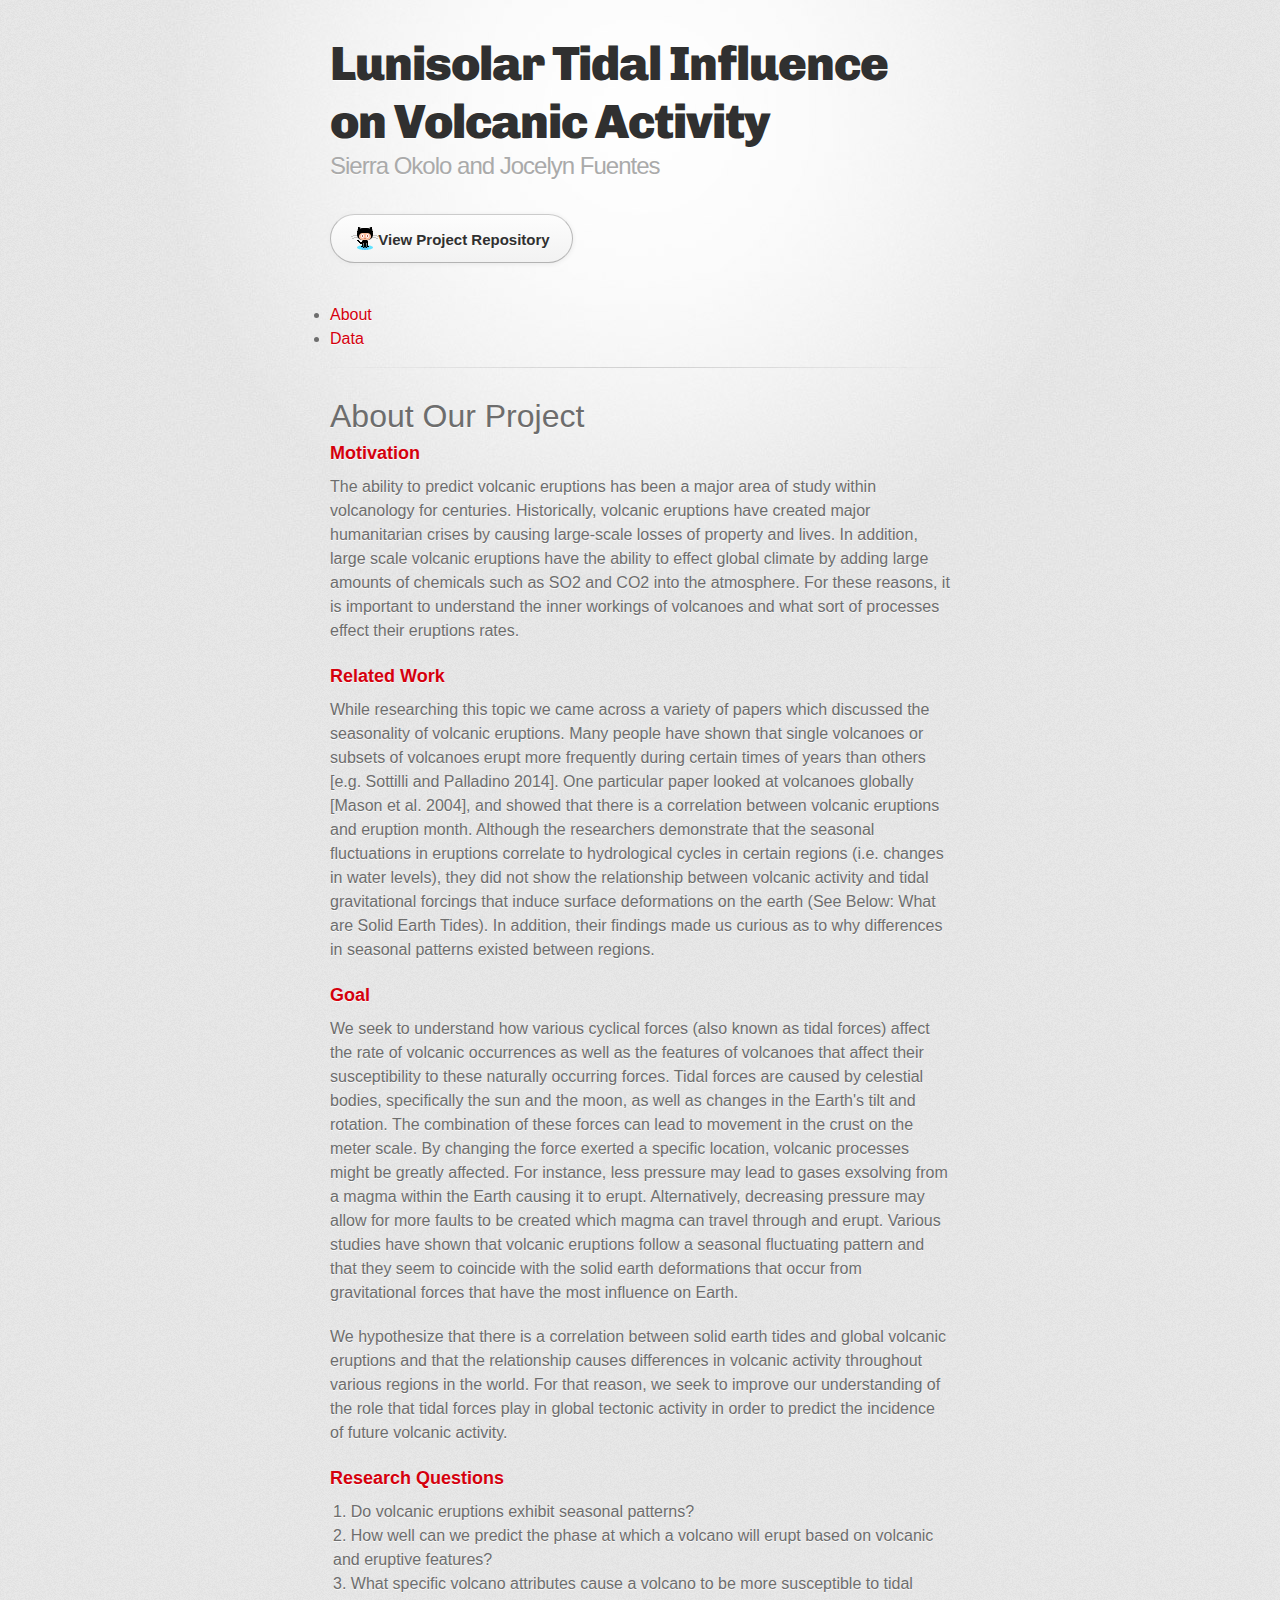
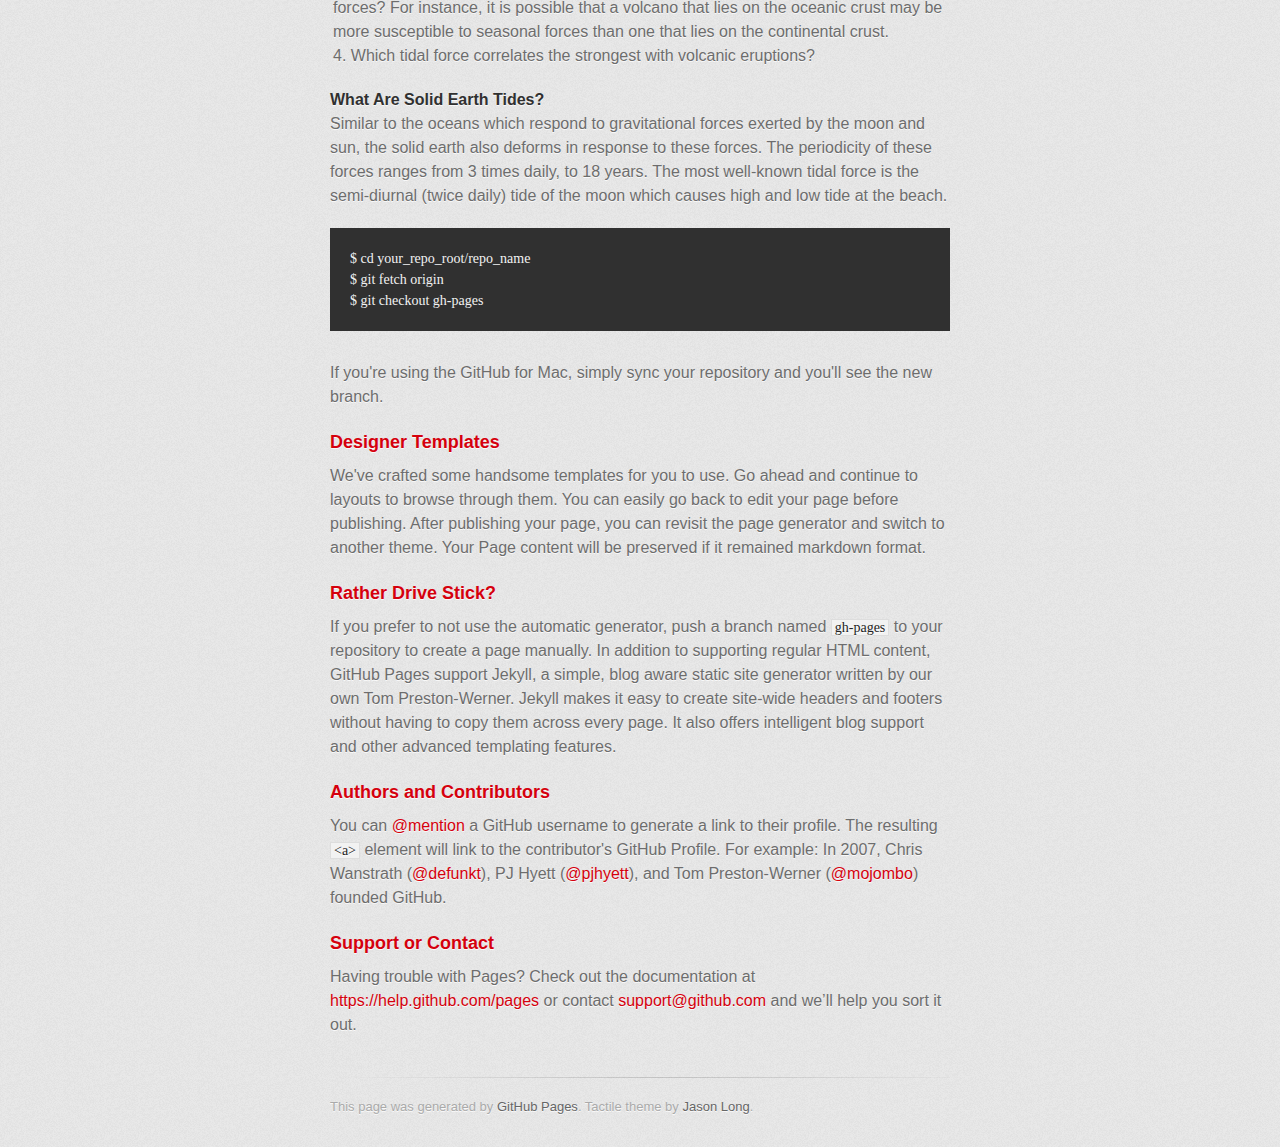
==== index.html @ 161a1cbb "Update index.html" ====
<!DOCTYPE html>
<html>
  <head>
    <meta charset='utf-8'>
    <meta http-equiv="X-UA-Compatible" content="chrome=1">
    <link href='https://fonts.googleapis.com/css?family=Chivo:900' rel='stylesheet' type='text/css'>
    <link rel="stylesheet" type="text/css" href="stylesheets/stylesheet.css" media="screen">
    <link rel="stylesheet" type="text/css" href="stylesheets/pygment_trac.css" media="screen">
    <link rel="stylesheet" type="text/css" href="stylesheets/print.css" media="print">
    <!--[if lt IE 9]>
    <script src="//html5shiv.googlecode.com/svn/trunk/html5.js"></script>
    <![endif]-->
    <title>Lunisolar Tidal Influence on Volcanic Activity</title>
  </head>

  <body>
    <div id="container">
      <div class="inner">

        <header>
          <h1>Lunisolar Tidal Influence on Volcanic Activity</h1>
          <h2>Sierra Okolo and Jocelyn Fuentes</h2>
        </header>

        <section id="downloads" class="clearfix">
          <a href="https://github.com/sokolo986/CS109_Volcano" id="view-project-repository" class="button"><span>View Project Repository</span></a>
        </section>
        <nav>
          <li><a href="/">About</a></li>
          <li><a href="/Data">Data</a></li>
        </nav>
        <hr>

        <section id="main_content">
          <h1>
            About Our Project
            <a id="welcome-to-github-pages" class="anchor" href="#welcome-to-github-pages" aria-hidden="true"><span class="octicon octicon-link"></span></a>
          </h1>
            <h3>
              Motivation
            </h3>
              <p>
                The ability to predict volcanic eruptions has been a major area of study within volcanology for centuries. Historically, volcanic eruptions have created major humanitarian crises by causing large-scale losses of property and lives. In addition, large scale volcanic eruptions have the ability to effect global climate by adding large amounts of chemicals such as SO2 and CO2 into the atmosphere. For these reasons, it is important to understand the inner workings of volcanoes and what sort of processes effect their eruptions rates.
              </p>
            <h3>
              Related Work
            </h3>
              <p>
                While researching this topic we came across a variety of papers which discussed the seasonality of volcanic eruptions. Many people have shown that single volcanoes or subsets of volcanoes erupt more frequently during certain times of years than others [e.g. Sottilli and Palladino 2014]. One particular paper looked at volcanoes globally [Mason et al. 2004], and showed that there is a correlation between volcanic eruptions and eruption month. Although the researchers demonstrate that the seasonal fluctuations in eruptions correlate to hydrological cycles in certain regions (i.e. changes in water levels), they did not show the relationship between volcanic activity and tidal gravitational forcings that induce surface deformations on the earth (See Below: What are Solid Earth Tides).  In addition, their findings made us curious as to why differences in seasonal patterns existed between regions. 
              </p>
            <h3>
              Goal
            </h3>
              <p>
                We seek to understand how various cyclical forces (also known as tidal forces) affect the rate of volcanic occurrences as well as the features of volcanoes that affect their susceptibility to these naturally occurring forces. Tidal forces are caused by celestial bodies, specifically the sun and the moon, as well as changes in the Earth's tilt and rotation. The combination of these forces can lead to movement in the crust on the meter scale. By changing the force exerted a specific location, volcanic processes might be greatly affected. For instance, less pressure may lead to gases exsolving from a magma within the Earth causing it to erupt. Alternatively, decreasing pressure may allow for more faults to be created which magma can travel through and erupt. Various studies have shown that volcanic eruptions follow a seasonal fluctuating pattern and that they seem to coincide with the solid earth deformations that occur from gravitational forces that have the most influence on Earth. 
              </p>
              <p>
                We  hypothesize that there is a correlation between solid earth tides and global volcanic eruptions and that the relationship causes differences in volcanic activity throughout various regions in the world. For that reason, we seek to improve our understanding of the role that tidal forces play in global tectonic activity in order to predict the incidence of future volcanic activity. 
              </p>
            <h3>
              Research Questions
            </h3>
              <ol>
                <li>Do volcanic eruptions exhibit seasonal patterns?</li>
                <li>How well can we predict the phase at which a volcano will erupt based on volcanic and eruptive features?</li>
                <li>What specific volcano attributes cause a volcano to be more susceptible to tidal forces? For instance, it is possible that a volcano that lies on the oceanic crust may be more susceptible to seasonal forces than one that lies on the continental crust.</li>
                <li>Which tidal force correlates the strongest with volcanic eruptions?</li>
              </ol>
            <h4>
              What Are Solid Earth Tides?
            </h4>
              <p>
                Similar to the oceans which respond to gravitational forces exerted by the moon and sun, the solid earth also deforms in response to these forces. The periodicity of these forces ranges from 3 times daily, to 18 years. The most well-known tidal force is the semi-diurnal (twice daily) tide of the moon which causes high and low tide at the beach.
              </p>

<pre><code>$ cd your_repo_root/repo_name
$ git fetch origin
$ git checkout gh-pages
</code></pre>

<p>If you're using the GitHub for Mac, simply sync your repository and you'll see the new branch.</p>

<h3>
<a id="designer-templates" class="anchor" href="#designer-templates" aria-hidden="true"><span class="octicon octicon-link"></span></a>Designer Templates</h3>

<p>We've crafted some handsome templates for you to use. Go ahead and continue to layouts to browse through them. You can easily go back to edit your page before publishing. After publishing your page, you can revisit the page generator and switch to another theme. Your Page content will be preserved if it remained markdown format.</p>

<h3>
<a id="rather-drive-stick" class="anchor" href="#rather-drive-stick" aria-hidden="true"><span class="octicon octicon-link"></span></a>Rather Drive Stick?</h3>

<p>If you prefer to not use the automatic generator, push a branch named <code>gh-pages</code> to your repository to create a page manually. In addition to supporting regular HTML content, GitHub Pages support Jekyll, a simple, blog aware static site generator written by our own Tom Preston-Werner. Jekyll makes it easy to create site-wide headers and footers without having to copy them across every page. It also offers intelligent blog support and other advanced templating features.</p>

<h3>
<a id="authors-and-contributors" class="anchor" href="#authors-and-contributors" aria-hidden="true"><span class="octicon octicon-link"></span></a>Authors and Contributors</h3>

<p>You can <a href="https://github.com/blog/821" class="user-mention">@mention</a> a GitHub username to generate a link to their profile. The resulting <code>&lt;a&gt;</code> element will link to the contributor's GitHub Profile. For example: In 2007, Chris Wanstrath (<a href="https://github.com/defunkt" class="user-mention">@defunkt</a>), PJ Hyett (<a href="https://github.com/pjhyett" class="user-mention">@pjhyett</a>), and Tom Preston-Werner (<a href="https://github.com/mojombo" class="user-mention">@mojombo</a>) founded GitHub.</p>

<h3>
<a id="support-or-contact" class="anchor" href="#support-or-contact" aria-hidden="true"><span class="octicon octicon-link"></span></a>Support or Contact</h3>

<p>Having trouble with Pages? Check out the documentation at <a href="https://help.github.com/pages">https://help.github.com/pages</a> or contact <a href="mailto:support@github.com">support@github.com</a> and we’ll help you sort it out.</p>
        </section>

        <footer>
          This page was generated by <a href="http://pages.github.com">GitHub Pages</a>. Tactile theme by <a href="https://twitter.com/jasonlong">Jason Long</a>.
        </footer>

        
      </div>
    </div>
  </body>
</html>
---- stylesheets/stylesheet.css ----
/* http://meyerweb.com/eric/tools/css/reset/ 
   v2.0 | 20110126
   License: none (public domain)
*/
html, body, div, span, applet, object, iframe,
h1, h2, h3, h4, h5, h6, p, blockquote, pre,
a, abbr, acronym, address, big, cite, code,
del, dfn, em, img, ins, kbd, q, s, samp,
small, strike, strong, sub, sup, tt, var,
b, u, i, center,
dl, dt, dd, ol, ul, li,
fieldset, form, label, legend,
table, caption, tbody, tfoot, thead, tr, th, td,
article, aside, canvas, details, embed, 
figure, figcaption, footer, header, hgroup, 
menu, nav, output, ruby, section, summary,
time, mark, audio, video {
	margin: 0;
	padding: 0;
	border: 0;
	font-size: 100%;
	font: inherit;
	vertical-align: baseline;
}
/* HTML5 display-role reset for older browsers */
article, aside, details, figcaption, figure, 
footer, header, hgroup, menu, nav, section {
	display: block;
}
body {
	line-height: 1;
}
ol, ul {
	list-style: none;
}
blockquote, q {
	quotes: none;
}
blockquote:before, blockquote:after,
q:before, q:after {
	content: '';
	content: none;
}
table {
	border-collapse: collapse;
	border-spacing: 0;
}

/* LAYOUT STYLES */
body {
  font-size: 1em;
  line-height: 1.5; 
  background: #e7e7e7 url(../images/body-bg.png) 0 0 repeat;
  font-family: 'Helvetica Neue', Helvetica, Arial, serif;
  text-shadow: 0 1px 0 rgba(255, 255, 255, 0.8);
  color: #6d6d6d;
}

a {
  color: #d5000d;
}
a:hover {
  color: #c5000c;
}

header {
  padding-top: 35px;
  padding-bottom: 25px;
}

header h1 {
  font-family: 'Chivo', 'Helvetica Neue', Helvetica, Arial, serif; font-weight: 900;
  letter-spacing: -1px;
  font-size: 48px;
  color: #303030;
  line-height: 1.2;
}

header h2 {
  letter-spacing: -1px;
  font-size: 24px;
  color: #aaa;
  font-weight: normal;
  line-height: 1.3;
}

#container {
  background: transparent url(../images/highlight-bg.jpg) 50% 0 no-repeat;
  min-height: 595px;
}

.inner {
  width: 620px;
  margin: 0 auto;
}

#container .inner img {
  max-width: 100%;
}

#downloads {
  margin-bottom: 40px;
}

a.button {
  -moz-border-radius: 30px;
  -webkit-border-radius: 30px;                     
  border-radius: 30px;
  border-top: solid 1px #cbcbcb;
  border-left: solid 1px #b7b7b7;
  border-right: solid 1px #b7b7b7;
  border-bottom: solid 1px #b3b3b3;
  color: #303030;
  line-height: 25px;
  font-weight: bold;
  font-size: 15px;
  padding: 12px 8px 12px 8px;
  display: block;
  float: left;
  width: 225px;
  margin-right: 14px;  
  background: #fdfdfd; /* Old browsers */
  background: -moz-linear-gradient(top,  #fdfdfd 0%, #f2f2f2 100%); /* FF3.6+ */
  background: -webkit-gradient(linear, left top, left bottom, color-stop(0%,#fdfdfd), color-stop(100%,#f2f2f2)); /* Chrome,Safari4+ */
  background: -webkit-linear-gradient(top,  #fdfdfd 0%,#f2f2f2 100%); /* Chrome10+,Safari5.1+ */
  background: -o-linear-gradient(top,  #fdfdfd 0%,#f2f2f2 100%); /* Opera 11.10+ */
  background: -ms-linear-gradient(top,  #fdfdfd 0%,#f2f2f2 100%); /* IE10+ */
  background: linear-gradient(top,  #fdfdfd 0%,#f2f2f2 100%); /* W3C */
  filter: progid:DXImageTransform.Microsoft.gradient( startColorstr='#fdfdfd', endColorstr='#f2f2f2',GradientType=0 ); /* IE6-9 */
  -webkit-box-shadow: 10px 10px 5px #888;
  -moz-box-shadow: 10px 10px 5px #888;
  box-shadow: 0px 1px 5px #e8e8e8;
  text-align: center;
}
a.button:hover {
  border-top: solid 1px #b7b7b7;
  border-left: solid 1px #b3b3b3;
  border-right: solid 1px #b3b3b3;
  border-bottom: solid 1px #b3b3b3;
  background: #fafafa; /* Old browsers */
  background: -moz-linear-gradient(top,  #fdfdfd 0%, #f6f6f6 100%); /* FF3.6+ */
  background: -webkit-gradient(linear, left top, left bottom, color-stop(0%,#fdfdfd), color-stop(100%,#f6f6f6)); /* Chrome,Safari4+ */
  background: -webkit-linear-gradient(top,  #fdfdfd 0%,#f6f6f6 100%); /* Chrome10+,Safari5.1+ */
  background: -o-linear-gradient(top,  #fdfdfd 0%,#f6f6f6 100%); /* Opera 11.10+ */
  background: -ms-linear-gradient(top,  #fdfdfd 0%,#f6f6f6 100%); /* IE10+ */
  background: linear-gradient(top,  #fdfdfd 0%,#f6f6f6, 100%); /* W3C */
  filter: progid:DXImageTransform.Microsoft.gradient( startColorstr='#fdfdfd', endColorstr='#f6f6f6',GradientType=0 ); /* IE6-9 */
}

a.button span {
  padding-left: 25px;
  display: block;
  height: 23px;
}

#download-zip span {
  background: transparent url(../images/zip-icon.png) 12px 50% no-repeat;
}
#download-tar-gz span {
  background: transparent url(../images/tar-gz-icon.png) 12px 50% no-repeat;
}
#view-project-repository span {
  background: transparent url(../images/octocat-icon.png) 12px 50% no-repeat;
}
#view-project-repository {
  margin-right: 0;
}

code, pre {
  font-family: Monaco, "Bitstream Vera Sans Mono", "Lucida Console", Terminal;
  color: #222;
  margin-bottom: 30px;
  font-size: 14px;
}

code {
  background-color: #f2f2f2;
  border: solid 1px #ddd;
  padding: 0 3px;
}

pre {
  padding: 20px;
  background: #303030;
  color: #f2f2f2;
  text-shadow: none;
  overflow: auto;
}
pre code {
  color: #f2f2f2;
  background-color: #303030;
  border: none;
  padding: 0;
}

ul, ol, dl {
  margin-bottom: 20px;
}


/* COMMON STYLES */

hr {
  height: 1px;
  line-height: 1px;
  margin-top: 1em;
  padding-bottom: 1em;
  border: none;
  background: transparent url('../images/hr.png') 50% 0 no-repeat;
}

strong {
  font-weight: bold;
}

em {
  font-style: italic;
}

table {
  width: 100%;
  border: 1px solid #ebebeb;
}

th {
  font-weight: 500;
}

td {
  border: 1px solid #ebebeb;
  text-align: center; 
  font-weight: 300;
}

form {
  background: #f2f2f2;
  padding: 20px;
  
}


/* GENERAL ELEMENT TYPE STYLES */

h1 {
  font-size: 32px;
} 

h2 {
  font-size: 22px;
  font-weight: bold;
  color: #303030;
  margin-bottom: 8px;
} 

h3 {
  color: #d5000d;
  font-size: 18px;
  font-weight: bold;
  margin-bottom: 8px;
} 
 
h4 {
  font-size: 16px;
  color: #303030;
  font-weight: bold;
} 

h5 {
  font-size: 1em;
  color: #303030;
} 

h6 {
  font-size: .8em;
  color: #303030;
} 

p {
  font-weight: 300;
  margin-bottom: 20px;
}
 
a {
  text-decoration: none;
}

p a {
  font-weight: 400;
}

blockquote {
  font-size: 1.6em;
  border-left: 10px solid #e9e9e9;
  margin-bottom: 20px;
  padding: 0 0 0 30px;
}

ul li {
  list-style: disc inside;
  padding-left: 20px;
}

ol li {
  list-style: decimal inside;
  padding-left: 3px;
}

dl dt {
  color: #303030;
}

footer {
  background: transparent url('../images/hr.png') 0 0 no-repeat;
  margin-top: 40px;
  padding-top: 20px;
  padding-bottom: 30px;
  font-size: 13px;
  color: #aaa;
}

footer a {
  color: #666;
}
footer a:hover {
  color: #444;
}

/* MISC */
.clearfix:after {
  clear: both;
  content: '.';
  display: block;
  visibility: hidden;
  height: 0;
}

.clearfix {display: inline-block;}
* html .clearfix {height: 1%;}
.clearfix {display: block;}

/* #Media Queries
================================================== */

/* Smaller than standard 960 (devices and browsers) */
@media only screen and (max-width: 959px) {}

/* Tablet Portrait size to standard 960 (devices and browsers) */
@media only screen and (min-width: 768px) and (max-width: 959px) {}

/* All Mobile Sizes (devices and browser) */
@media only screen and (max-width: 767px) {
  header {
    padding-top: 10px;
    padding-bottom: 10px;
  }
  #downloads {
    margin-bottom: 25px;
  }
  #download-zip, #download-tar-gz {
    display: none;
  }
  .inner {
    width: 94%;
    margin: 0 auto;
  }
}

/* Mobile Landscape Size to Tablet Portrait (devices and browsers) */
@media only screen and (min-width: 480px) and (max-width: 767px) {}

/* Mobile Portrait Size to Mobile Landscape Size (devices and browsers) */
@media only screen and (max-width: 479px) {}
---- stylesheets/pygment_trac.css ----
.highlight  { background: #ffffff; }
.highlight .c { color: #999988; font-style: italic } /* Comment */
.highlight .err { color: #a61717; background-color: #e3d2d2 } /* Error */
.highlight .k { font-weight: bold } /* Keyword */
.highlight .o { font-weight: bold } /* Operator */
.highlight .cm { color: #999988; font-style: italic } /* Comment.Multiline */
.highlight .cp { color: #999999; font-weight: bold } /* Comment.Preproc */
.highlight .c1 { color: #999988; font-style: italic } /* Comment.Single */
.highlight .cs { color: #999999; font-weight: bold; font-style: italic } /* Comment.Special */
.highlight .gd { color: #000000; background-color: #ffdddd } /* Generic.Deleted */
.highlight .gd .x { color: #000000; background-color: #ffaaaa } /* Generic.Deleted.Specific */
.highlight .ge { font-style: italic } /* Generic.Emph */
.highlight .gr { color: #aa0000 } /* Generic.Error */
.highlight .gh { color: #999999 } /* Generic.Heading */
.highlight .gi { color: #000000; background-color: #ddffdd } /* Generic.Inserted */
.highlight .gi .x { color: #000000; background-color: #aaffaa } /* Generic.Inserted.Specific */
.highlight .go { color: #888888 } /* Generic.Output */
.highlight .gp { color: #555555 } /* Generic.Prompt */
.highlight .gs { font-weight: bold } /* Generic.Strong */
.highlight .gu { color: #800080; font-weight: bold; } /* Generic.Subheading */
.highlight .gt { color: #aa0000 } /* Generic.Traceback */
.highlight .kc { font-weight: bold } /* Keyword.Constant */
.highlight .kd { font-weight: bold } /* Keyword.Declaration */
.highlight .kn { font-weight: bold } /* Keyword.Namespace */
.highlight .kp { font-weight: bold } /* Keyword.Pseudo */
.highlight .kr { font-weight: bold } /* Keyword.Reserved */
.highlight .kt { color: #445588; font-weight: bold } /* Keyword.Type */
.highlight .m { color: #009999 } /* Literal.Number */
.highlight .s { color: #d14 } /* Literal.String */
.highlight .na { color: #008080 } /* Name.Attribute */
.highlight .nb { color: #0086B3 } /* Name.Builtin */
.highlight .nc { color: #445588; font-weight: bold } /* Name.Class */
.highlight .no { color: #008080 } /* Name.Constant */
.highlight .ni { color: #800080 } /* Name.Entity */
.highlight .ne { color: #990000; font-weight: bold } /* Name.Exception */
.highlight .nf { color: #990000; font-weight: bold } /* Name.Function */
.highlight .nn { color: #555555 } /* Name.Namespace */
.highlight .nt { color: #000080 } /* Name.Tag */
.highlight .nv { color: #008080 } /* Name.Variable */
.highlight .ow { font-weight: bold } /* Operator.Word */
.highlight .w { color: #bbbbbb } /* Text.Whitespace */
.highlight .mf { color: #009999 } /* Literal.Number.Float */
.highlight .mh { color: #009999 } /* Literal.Number.Hex */
.highlight .mi { color: #009999 } /* Literal.Number.Integer */
.highlight .mo { color: #009999 } /* Literal.Number.Oct */
.highlight .sb { color: #d14 } /* Literal.String.Backtick */
.highlight .sc { color: #d14 } /* Literal.String.Char */
.highlight .sd { color: #d14 } /* Literal.String.Doc */
.highlight .s2 { color: #d14 } /* Literal.String.Double */
.highlight .se { color: #d14 } /* Literal.String.Escape */
.highlight .sh { color: #d14 } /* Literal.String.Heredoc */
.highlight .si { color: #d14 } /* Literal.String.Interpol */
.highlight .sx { color: #d14 } /* Literal.String.Other */
.highlight .sr { color: #009926 } /* Literal.String.Regex */
.highlight .s1 { color: #d14 } /* Literal.String.Single */
.highlight .ss { color: #990073 } /* Literal.String.Symbol */
.highlight .bp { color: #999999 } /* Name.Builtin.Pseudo */
.highlight .vc { color: #008080 } /* Name.Variable.Class */
.highlight .vg { color: #008080 } /* Name.Variable.Global */
.highlight .vi { color: #008080 } /* Name.Variable.Instance */
.highlight .il { color: #009999 } /* Literal.Number.Integer.Long */

.type-csharp .highlight .k { color: #0000FF }
.type-csharp .highlight .kt { color: #0000FF }
.type-csharp .highlight .nf { color: #000000; font-weight: normal }
.type-csharp .highlight .nc { color: #2B91AF }
.type-csharp .highlight .nn { color: #000000 }
.type-csharp .highlight .s { color: #A31515 }
.type-csharp .highlight .sc { color: #A31515 }
---- stylesheets/print.css ----
html, body, div, span, applet, object, iframe,
h1, h2, h3, h4, h5, h6, p, blockquote, pre,
a, abbr, acronym, address, big, cite, code,
del, dfn, em, img, ins, kbd, q, s, samp,
small, strike, strong, sub, sup, tt, var,
b, u, i, center,
dl, dt, dd, ol, ul, li,
fieldset, form, label, legend,
table, caption, tbody, tfoot, thead, tr, th, td,
article, aside, canvas, details, embed, 
figure, figcaption, footer, header, hgroup, 
menu, nav, output, ruby, section, summary,
time, mark, audio, video {
  margin: 0;
  padding: 0;
  border: 0;
  font-size: 100%;
  font: inherit;
  vertical-align: baseline;
}
/* HTML5 display-role reset for older browsers */
article, aside, details, figcaption, figure, 
footer, header, hgroup, menu, nav, section {
  display: block;
}
body {
  line-height: 1;
}
ol, ul {
  list-style: none;
}
blockquote, q {
  quotes: none;
}
blockquote:before, blockquote:after,
q:before, q:after {
  content: '';
  content: none;
}
table {
  border-collapse: collapse;
  border-spacing: 0;
}
body {
  font-size: 13px;
  line-height: 1.5; 
  font-family: 'Helvetica Neue', Helvetica, Arial, serif;
  color: #000;
}

a {
  color: #d5000d;
  font-weight: bold;
}

header {
  padding-top: 35px;
  padding-bottom: 10px;
}

header h1 {
  font-weight: bold;
  letter-spacing: -1px;
  font-size: 48px;
  color: #303030;
  line-height: 1.2;
}

header h2 {
  letter-spacing: -1px;
  font-size: 24px;
  color: #aaa;
  font-weight: normal;
  line-height: 1.3;
}
#downloads {
  display: none;
}
#main_content {
  padding-top: 20px;
}

code, pre {
  font-family: Monaco, "Bitstream Vera Sans Mono", "Lucida Console", Terminal;
  color: #222;
  margin-bottom: 30px;
  font-size: 12px;
}

code {
  padding: 0 3px;
}

pre {
  border: solid 1px #ddd;
  padding: 20px;
  overflow: auto;
}
pre code {
  padding: 0;
}

ul, ol, dl {
  margin-bottom: 20px;
}


/* COMMON STYLES */

table {
  width: 100%;
  border: 1px solid #ebebeb;
}

th {
  font-weight: 500;
}

td {
  border: 1px solid #ebebeb;
  text-align: center; 
  font-weight: 300;
}

form {
  background: #f2f2f2;
  padding: 20px;
  
}


/* GENERAL ELEMENT TYPE STYLES */

h1 {
  font-size: 2.8em;
} 

h2 {
  font-size: 22px;
  font-weight: bold;
  color: #303030;
  margin-bottom: 8px;
} 

h3 {
  color: #d5000d;
  font-size: 18px;
  font-weight: bold;
  margin-bottom: 8px;
} 
 
h4 {
  font-size: 16px;
  color: #303030;
  font-weight: bold;
} 

h5 {
  font-size: 1em;
  color: #303030;
} 

h6 {
  font-size: .8em;
  color: #303030;
} 

p {
  font-weight: 300;
  margin-bottom: 20px;
}
 
a {
  text-decoration: none;
}

p a {
  font-weight: 400;
}

blockquote {
  font-size: 1.6em;
  border-left: 10px solid #e9e9e9;
  margin-bottom: 20px;
  padding: 0 0 0 30px;
}

ul li {
  list-style: disc inside;
  padding-left: 20px;
}

ol li {
  list-style: decimal inside;
  padding-left: 3px;
}

dl dd {
  font-style: italic;
  font-weight: 100;
}

footer {
  margin-top: 40px;
  padding-top: 20px;
  padding-bottom: 30px;
  font-size: 13px;
  color: #aaa;
}

footer a {
  color: #666;
}

/* MISC */
.clearfix:after {
  clear: both;
  content: '.';
  display: block;
  visibility: hidden;
  height: 0;
}

.clearfix {display: inline-block;}
* html .clearfix {height: 1%;}
.clearfix {display: block;}
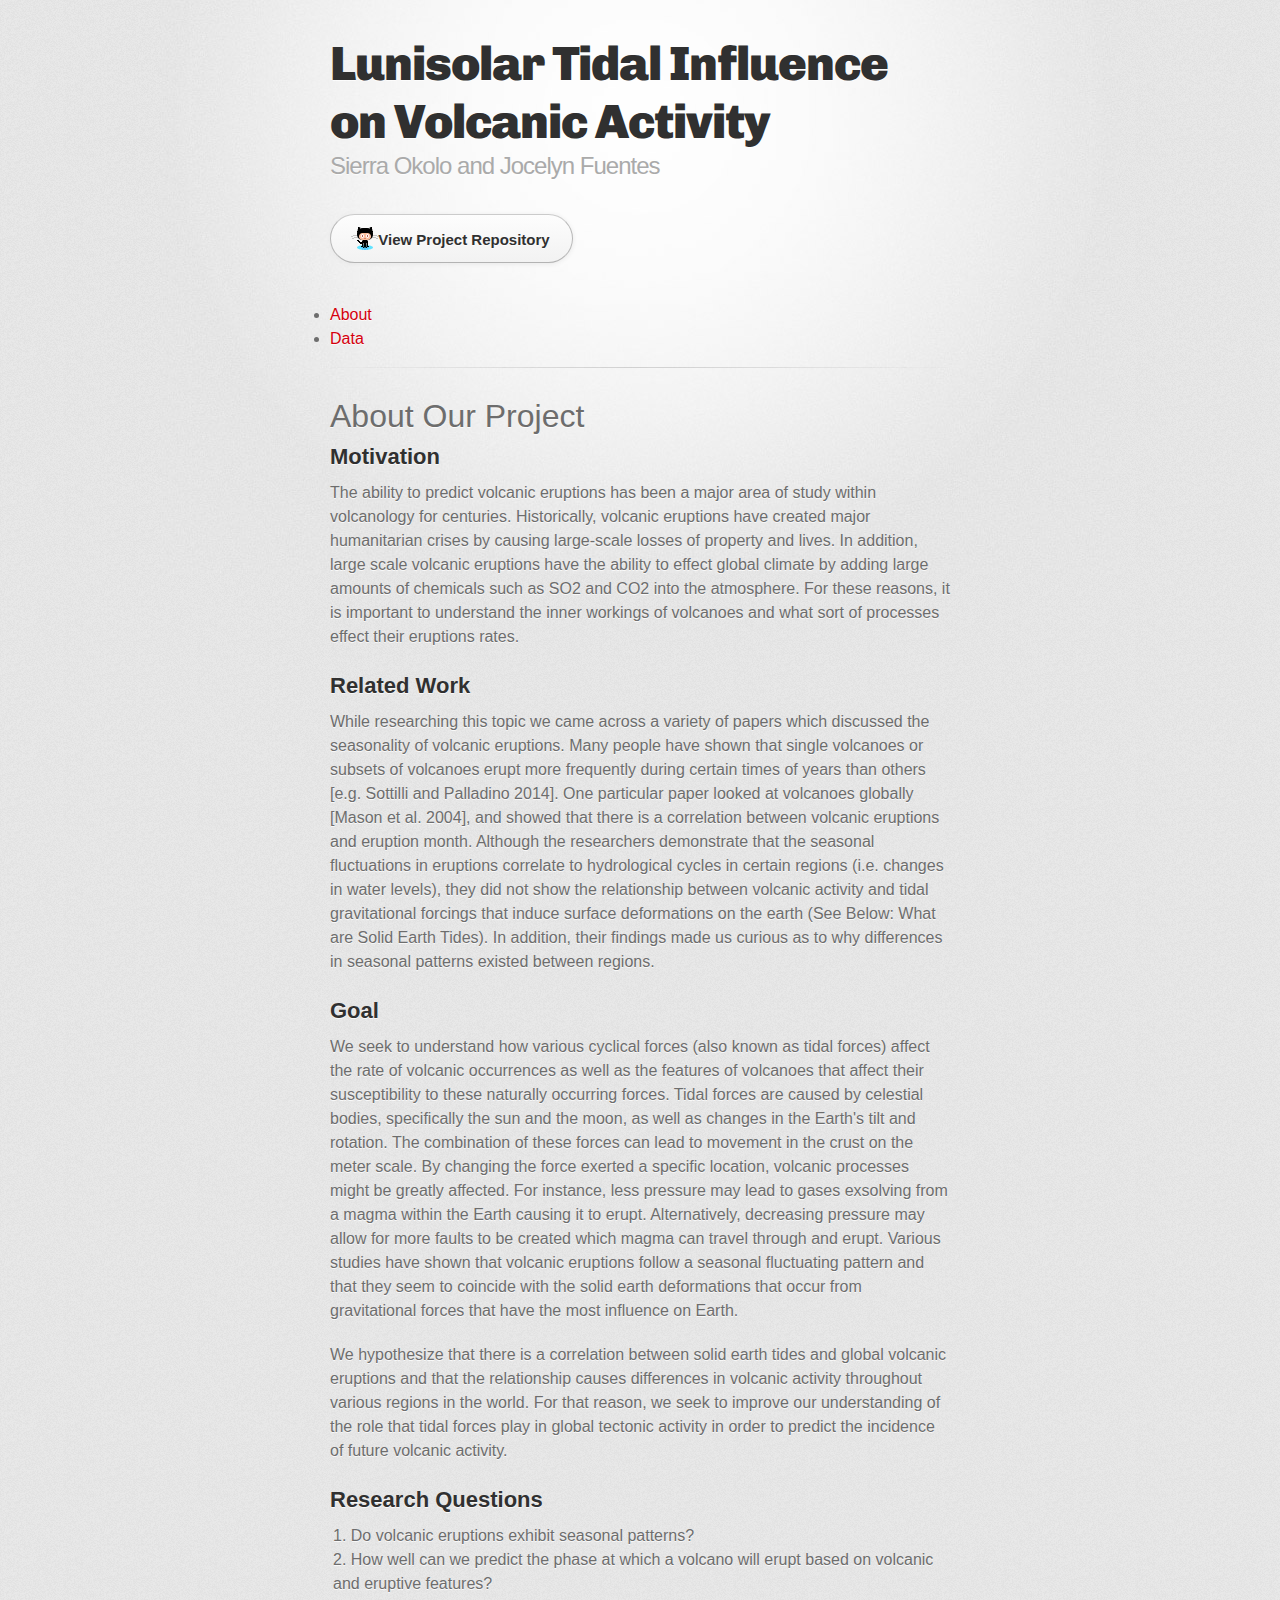
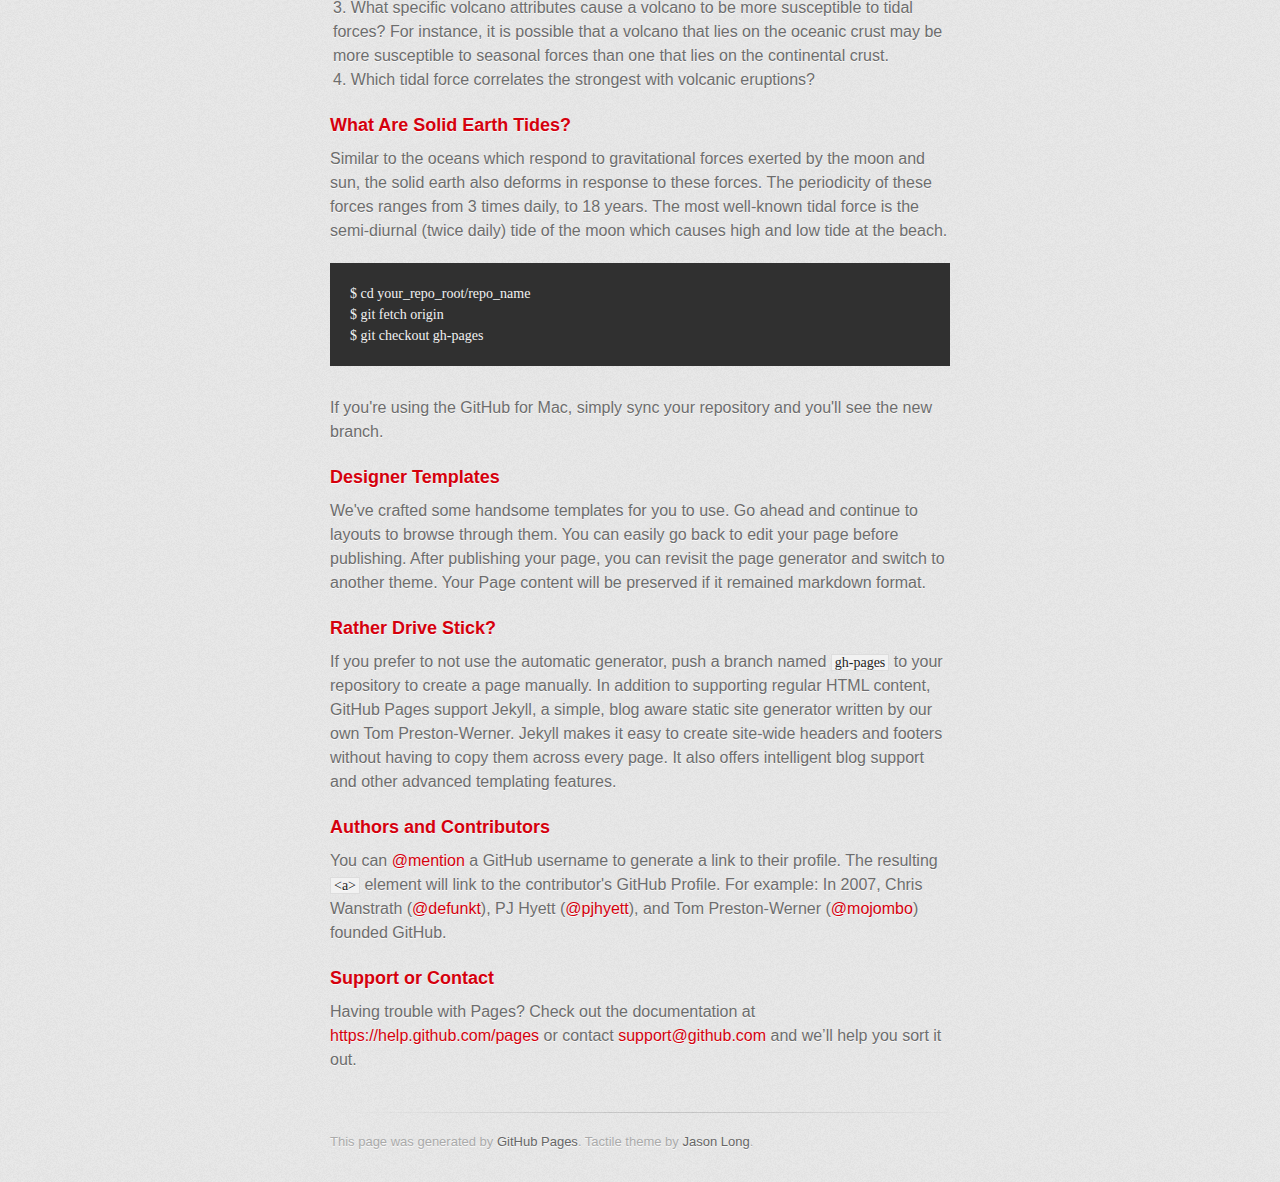
==== commit ed802cd4: "Update index.html" ====
--- a/index.html
+++ b/index.html
@@ -36,39 +36,39 @@
             About Our Project
             <a id="welcome-to-github-pages" class="anchor" href="#welcome-to-github-pages" aria-hidden="true"><span class="octicon octicon-link"></span></a>
           </h1>
-            <h3>
+            <h2>
               Motivation
-            </h3>
+            </h2>
               <p>
                 The ability to predict volcanic eruptions has been a major area of study within volcanology for centuries. Historically, volcanic eruptions have created major humanitarian crises by causing large-scale losses of property and lives. In addition, large scale volcanic eruptions have the ability to effect global climate by adding large amounts of chemicals such as SO2 and CO2 into the atmosphere. For these reasons, it is important to understand the inner workings of volcanoes and what sort of processes effect their eruptions rates.
               </p>
-            <h3>
+            <h2>
               Related Work
-            </h3>
+            </h2>
               <p>
                 While researching this topic we came across a variety of papers which discussed the seasonality of volcanic eruptions. Many people have shown that single volcanoes or subsets of volcanoes erupt more frequently during certain times of years than others [e.g. Sottilli and Palladino 2014]. One particular paper looked at volcanoes globally [Mason et al. 2004], and showed that there is a correlation between volcanic eruptions and eruption month. Although the researchers demonstrate that the seasonal fluctuations in eruptions correlate to hydrological cycles in certain regions (i.e. changes in water levels), they did not show the relationship between volcanic activity and tidal gravitational forcings that induce surface deformations on the earth (See Below: What are Solid Earth Tides).  In addition, their findings made us curious as to why differences in seasonal patterns existed between regions. 
               </p>
-            <h3>
+            <h2>
               Goal
-            </h3>
+            </h2>
               <p>
                 We seek to understand how various cyclical forces (also known as tidal forces) affect the rate of volcanic occurrences as well as the features of volcanoes that affect their susceptibility to these naturally occurring forces. Tidal forces are caused by celestial bodies, specifically the sun and the moon, as well as changes in the Earth's tilt and rotation. The combination of these forces can lead to movement in the crust on the meter scale. By changing the force exerted a specific location, volcanic processes might be greatly affected. For instance, less pressure may lead to gases exsolving from a magma within the Earth causing it to erupt. Alternatively, decreasing pressure may allow for more faults to be created which magma can travel through and erupt. Various studies have shown that volcanic eruptions follow a seasonal fluctuating pattern and that they seem to coincide with the solid earth deformations that occur from gravitational forces that have the most influence on Earth. 
               </p>
               <p>
                 We  hypothesize that there is a correlation between solid earth tides and global volcanic eruptions and that the relationship causes differences in volcanic activity throughout various regions in the world. For that reason, we seek to improve our understanding of the role that tidal forces play in global tectonic activity in order to predict the incidence of future volcanic activity. 
               </p>
-            <h3>
+            <h2>
               Research Questions
-            </h3>
+            </h2>
               <ol>
                 <li>Do volcanic eruptions exhibit seasonal patterns?</li>
                 <li>How well can we predict the phase at which a volcano will erupt based on volcanic and eruptive features?</li>
                 <li>What specific volcano attributes cause a volcano to be more susceptible to tidal forces? For instance, it is possible that a volcano that lies on the oceanic crust may be more susceptible to seasonal forces than one that lies on the continental crust.</li>
                 <li>Which tidal force correlates the strongest with volcanic eruptions?</li>
               </ol>
-            <h4>
+            <h3>
               What Are Solid Earth Tides?
-            </h4>
+            </h3>
               <p>
                 Similar to the oceans which respond to gravitational forces exerted by the moon and sun, the solid earth also deforms in response to these forces. The periodicity of these forces ranges from 3 times daily, to 18 years. The most well-known tidal force is the semi-diurnal (twice daily) tide of the moon which causes high and low tide at the beach.
               </p>
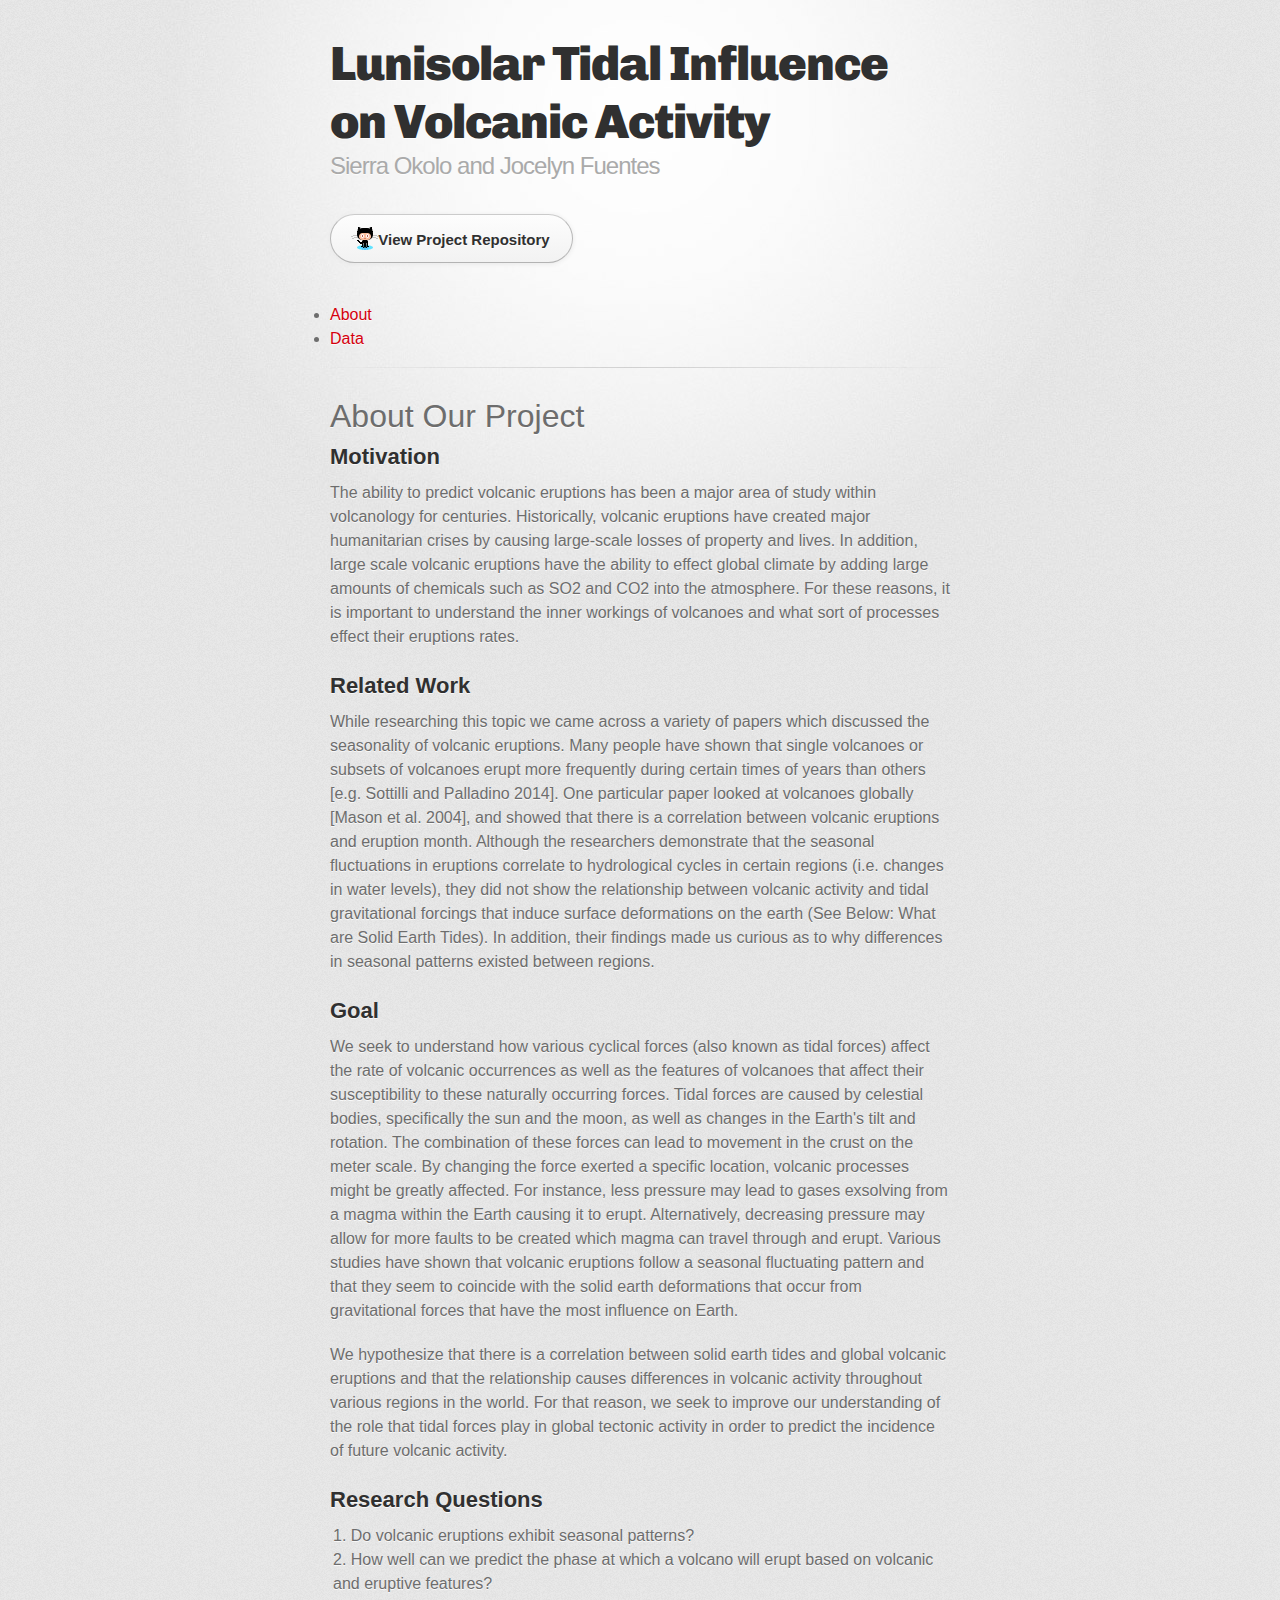
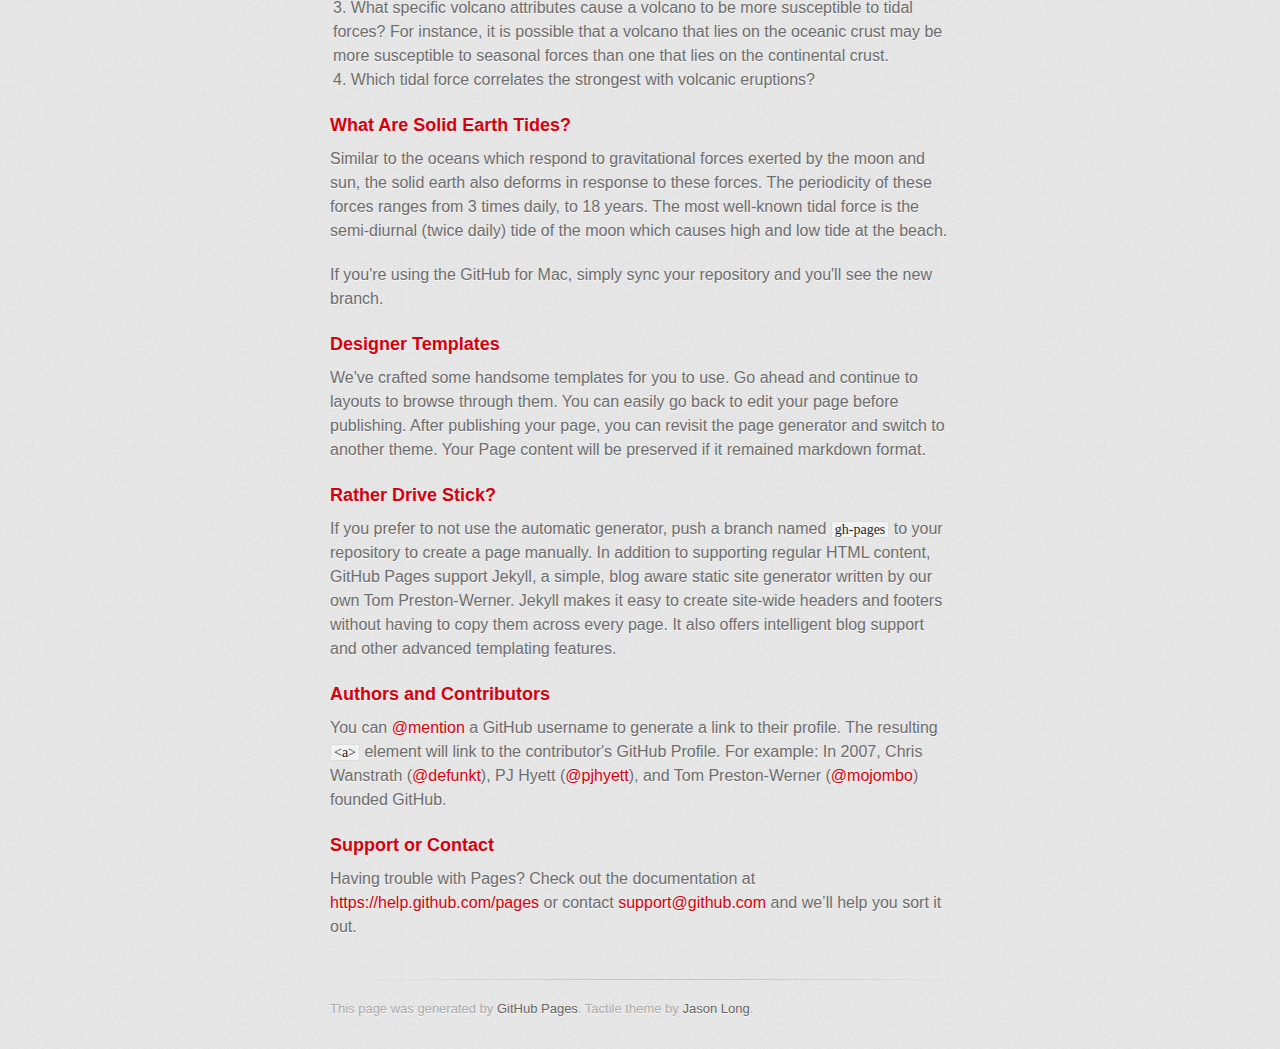
==== commit 21570fba: "Update index.html" ====
--- a/index.html
+++ b/index.html
@@ -73,15 +73,11 @@
                 Similar to the oceans which respond to gravitational forces exerted by the moon and sun, the solid earth also deforms in response to these forces. The periodicity of these forces ranges from 3 times daily, to 18 years. The most well-known tidal force is the semi-diurnal (twice daily) tide of the moon which causes high and low tide at the beach.
               </p>
 
-<pre><code>$ cd your_repo_root/repo_name
-$ git fetch origin
-$ git checkout gh-pages
-</code></pre>
 
 <p>If you're using the GitHub for Mac, simply sync your repository and you'll see the new branch.</p>
 
 <h3>
-<a id="designer-templates" class="anchor" href="#designer-templates" aria-hidden="true"><span class="octicon octicon-link"></span></a>Designer Templates</h3>
+<a id="designer-templates" class="anchor" href="#designer-templates" aria-hidden="false"><span class="octicon octicon-link"></span></a>Designer Templates</h3>
 
 <p>We've crafted some handsome templates for you to use. Go ahead and continue to layouts to browse through them. You can easily go back to edit your page before publishing. After publishing your page, you can revisit the page generator and switch to another theme. Your Page content will be preserved if it remained markdown format.</p>
 
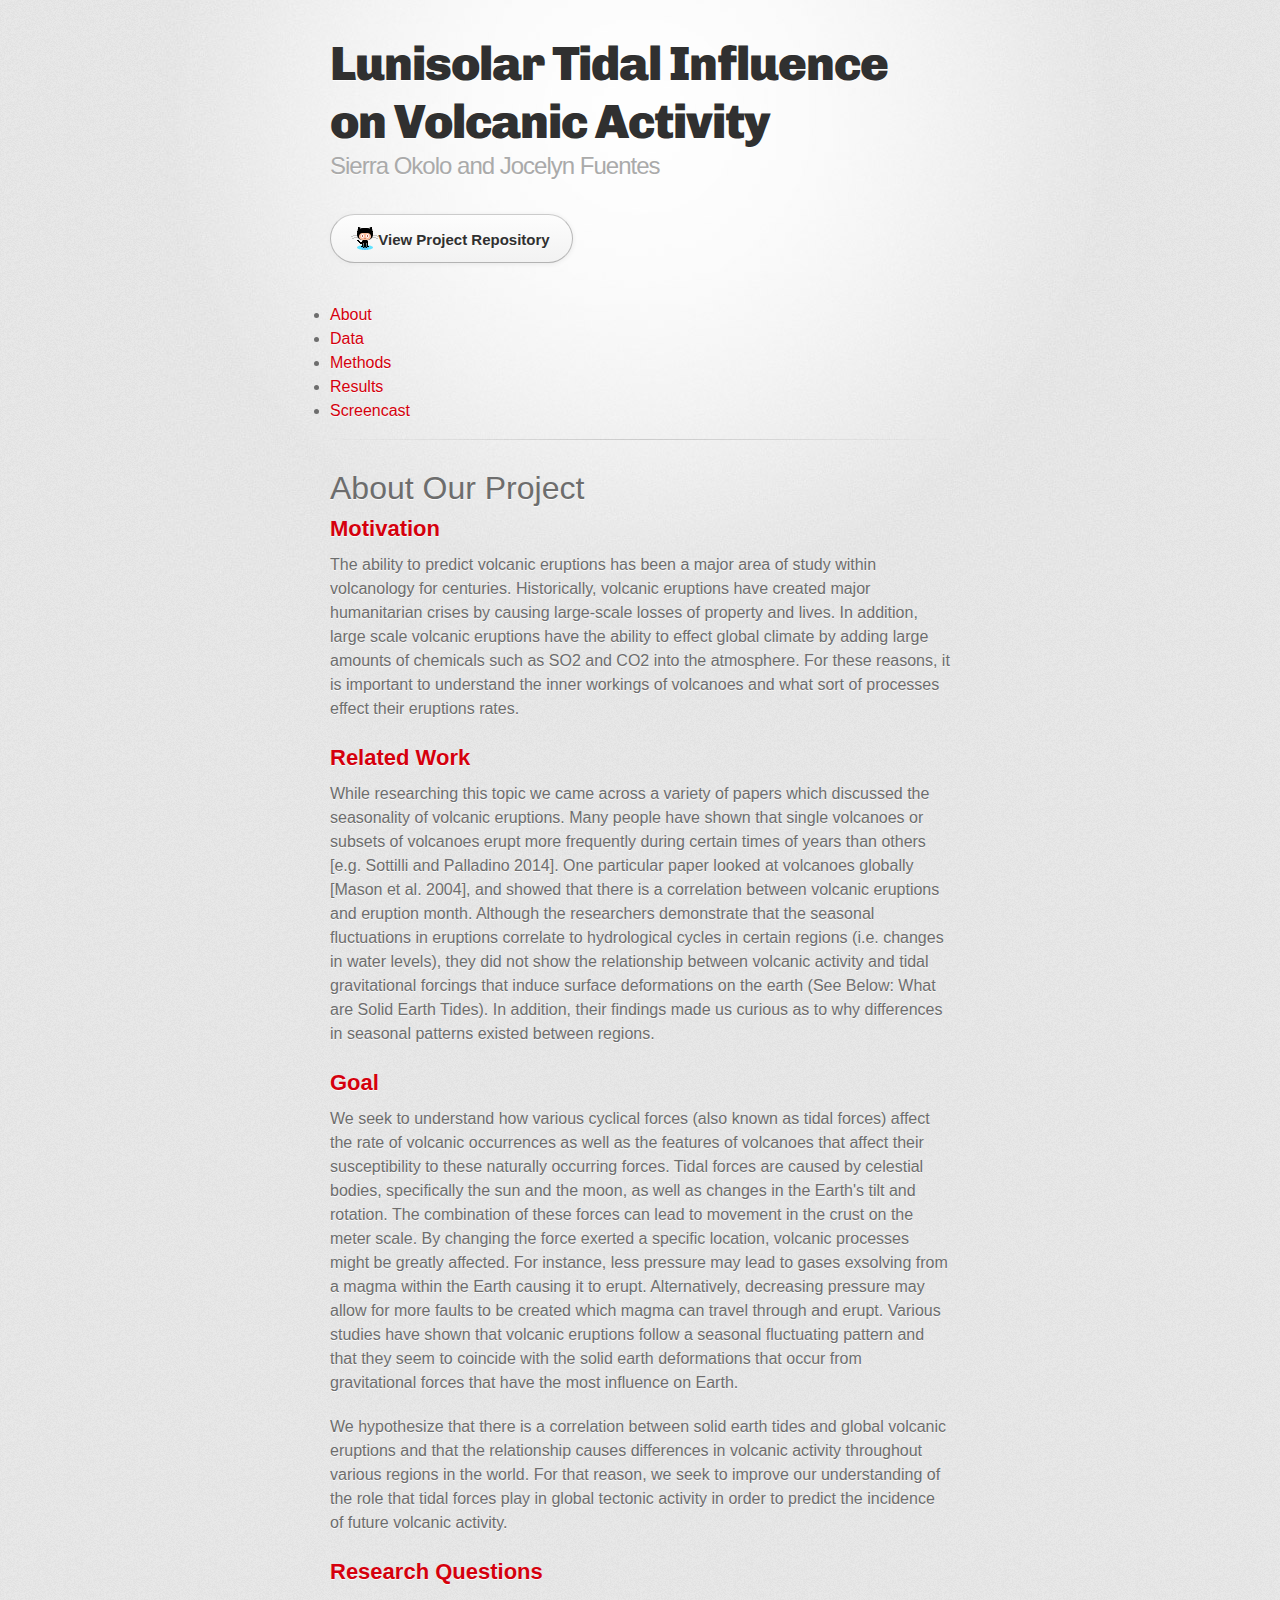
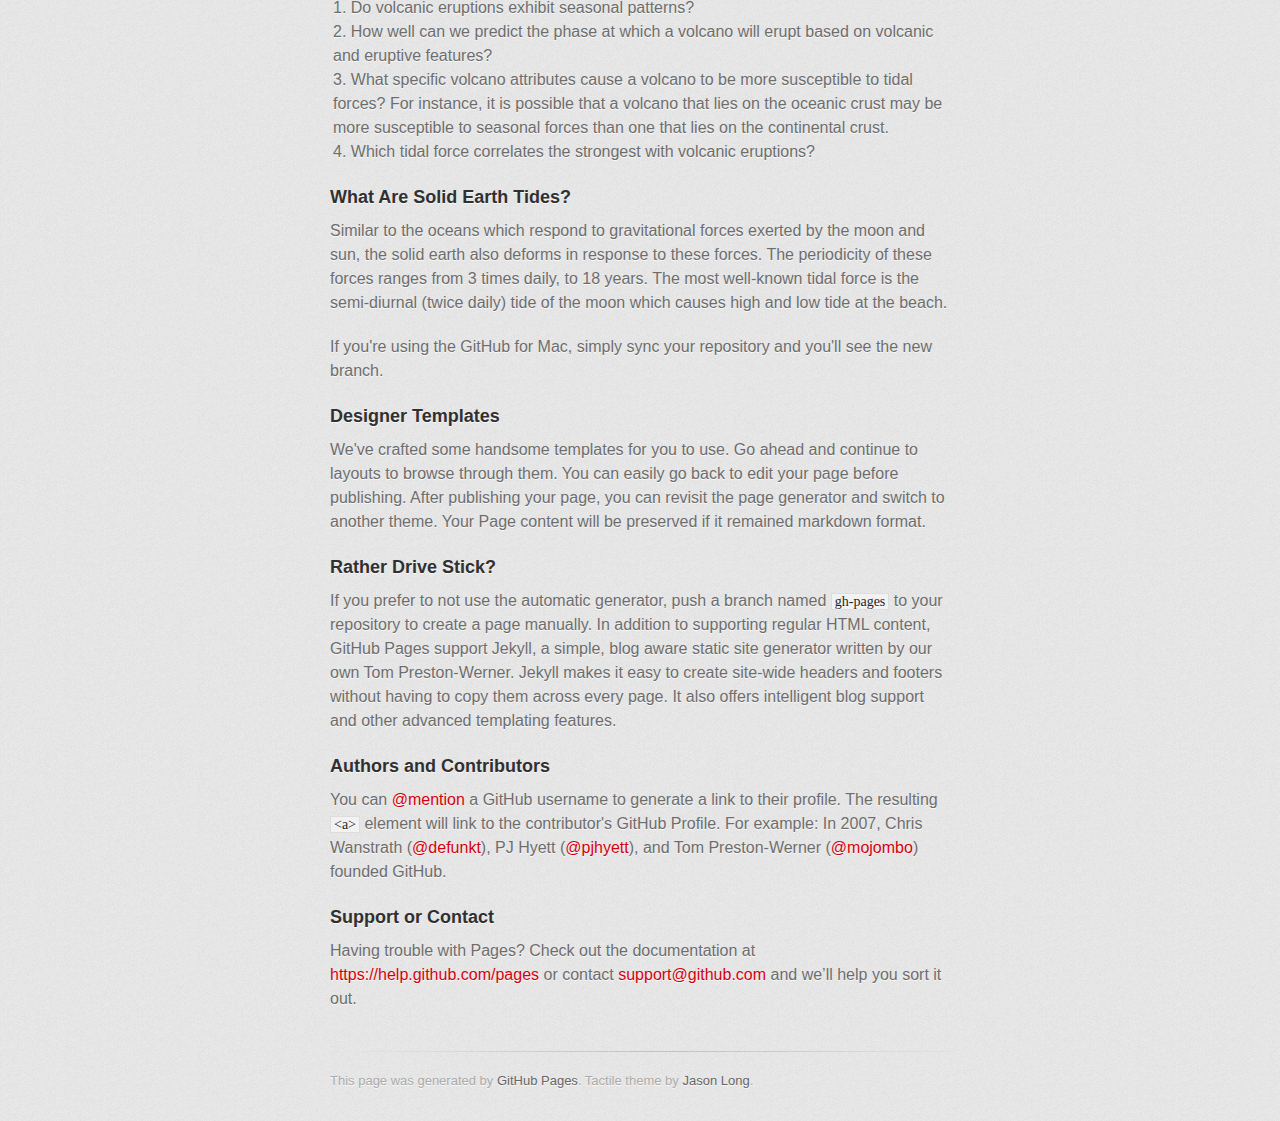
==== commit 9c41f228: "Update index.html" ====
--- a/index.html
+++ b/index.html
@@ -27,7 +27,10 @@
         </section>
         <nav>
           <li><a href="/">About</a></li>
-          <li><a href="/Data">Data</a></li>
+          <li><a href="/data">Data</a></li>
+          <li><a href="/methods">Methods</a></li>
+          <li><a href="/results">Results</a></li>
+          <li><a href="/screencast">Screencast</a></li>
         </nav>
         <hr>
 
--- a/stylesheets/stylesheet.css
+++ b/stylesheets/stylesheet.css
@@ -242,18 +242,19 @@
 /* GENERAL ELEMENT TYPE STYLES */
 
 h1 {
+  /*color: #d5000d;*/
   font-size: 32px;
 } 
 
 h2 {
   font-size: 22px;
   font-weight: bold;
-  color: #303030;
+  color: #d5000d;
   margin-bottom: 8px;
 } 
 
 h3 {
-  color: #d5000d;
+  color: #303030;
   font-size: 18px;
   font-weight: bold;
   margin-bottom: 8px;
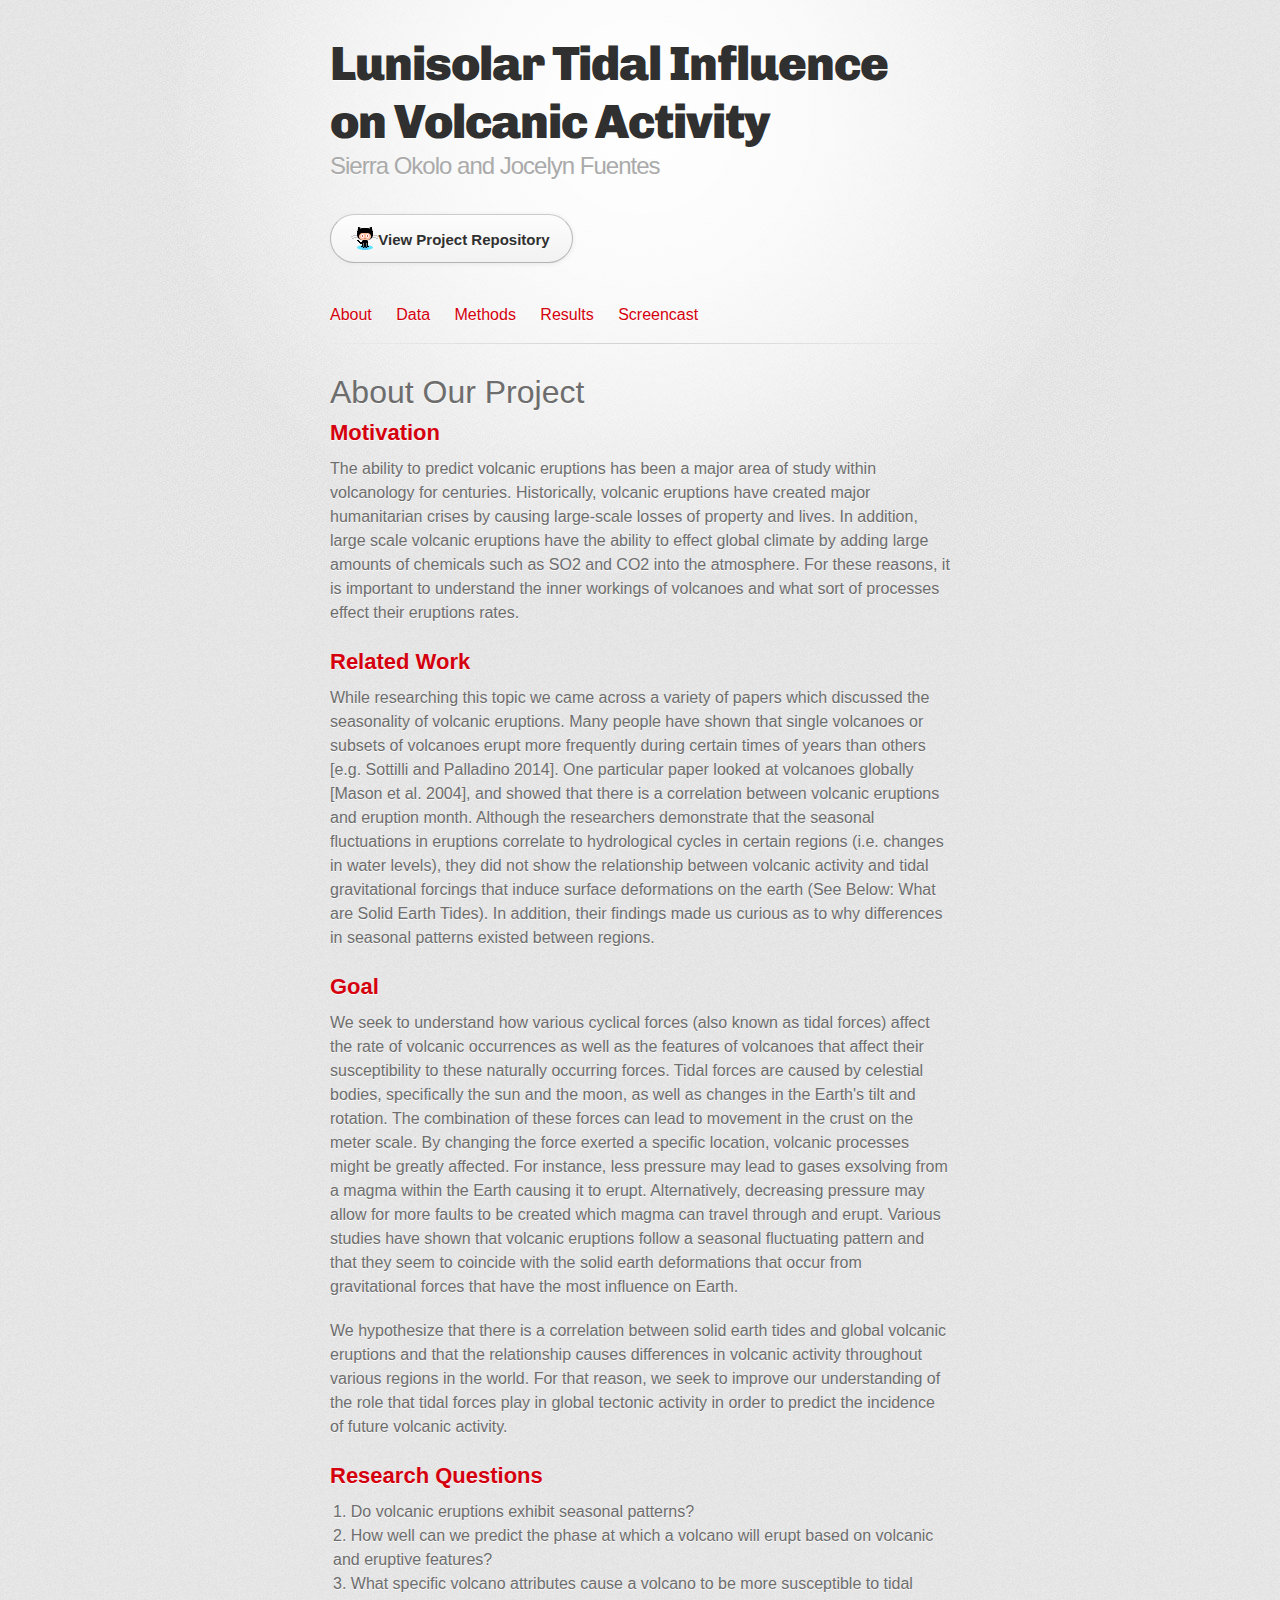
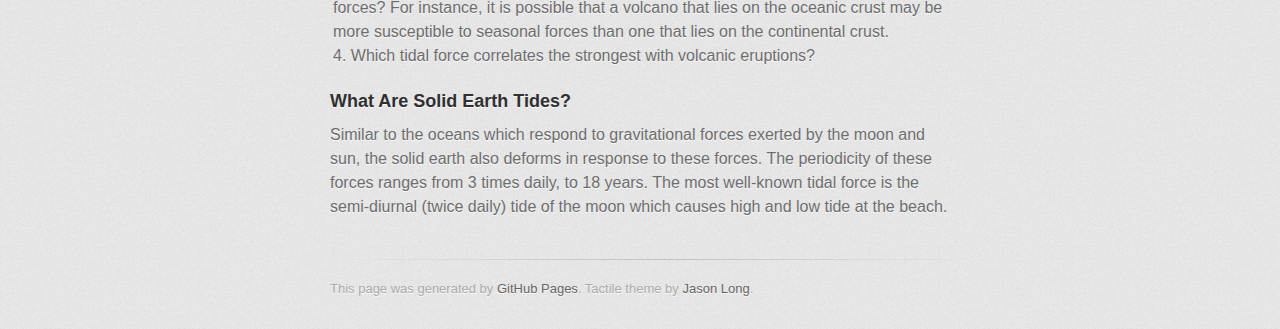
==== commit 34a2b6ce: "Update index.html" ====
--- a/index.html
+++ b/index.html
@@ -75,31 +75,6 @@
               <p>
                 Similar to the oceans which respond to gravitational forces exerted by the moon and sun, the solid earth also deforms in response to these forces. The periodicity of these forces ranges from 3 times daily, to 18 years. The most well-known tidal force is the semi-diurnal (twice daily) tide of the moon which causes high and low tide at the beach.
               </p>
-
-
-<p>If you're using the GitHub for Mac, simply sync your repository and you'll see the new branch.</p>
-
-<h3>
-<a id="designer-templates" class="anchor" href="#designer-templates" aria-hidden="false"><span class="octicon octicon-link"></span></a>Designer Templates</h3>
-
-<p>We've crafted some handsome templates for you to use. Go ahead and continue to layouts to browse through them. You can easily go back to edit your page before publishing. After publishing your page, you can revisit the page generator and switch to another theme. Your Page content will be preserved if it remained markdown format.</p>
-
-<h3>
-<a id="rather-drive-stick" class="anchor" href="#rather-drive-stick" aria-hidden="true"><span class="octicon octicon-link"></span></a>Rather Drive Stick?</h3>
-
-<p>If you prefer to not use the automatic generator, push a branch named <code>gh-pages</code> to your repository to create a page manually. In addition to supporting regular HTML content, GitHub Pages support Jekyll, a simple, blog aware static site generator written by our own Tom Preston-Werner. Jekyll makes it easy to create site-wide headers and footers without having to copy them across every page. It also offers intelligent blog support and other advanced templating features.</p>
-
-<h3>
-<a id="authors-and-contributors" class="anchor" href="#authors-and-contributors" aria-hidden="true"><span class="octicon octicon-link"></span></a>Authors and Contributors</h3>
-
-<p>You can <a href="https://github.com/blog/821" class="user-mention">@mention</a> a GitHub username to generate a link to their profile. The resulting <code>&lt;a&gt;</code> element will link to the contributor's GitHub Profile. For example: In 2007, Chris Wanstrath (<a href="https://github.com/defunkt" class="user-mention">@defunkt</a>), PJ Hyett (<a href="https://github.com/pjhyett" class="user-mention">@pjhyett</a>), and Tom Preston-Werner (<a href="https://github.com/mojombo" class="user-mention">@mojombo</a>) founded GitHub.</p>
-
-<h3>
-<a id="support-or-contact" class="anchor" href="#support-or-contact" aria-hidden="true"><span class="octicon octicon-link"></span></a>Support or Contact</h3>
-
-<p>Having trouble with Pages? Check out the documentation at <a href="https://help.github.com/pages">https://help.github.com/pages</a> or contact <a href="mailto:support@github.com">support@github.com</a> and we’ll help you sort it out.</p>
-        </section>
-
         <footer>
           This page was generated by <a href="http://pages.github.com">GitHub Pages</a>. Tactile theme by <a href="https://twitter.com/jasonlong">Jason Long</a>.
         </footer>
--- a/stylesheets/stylesheet.css
+++ b/stylesheets/stylesheet.css
@@ -197,6 +197,10 @@
   margin-bottom: 20px;
 }
 
+nav li{ 
+	display: inline; margin-right: 20px;
+}
+
 
 /* COMMON STYLES */
 
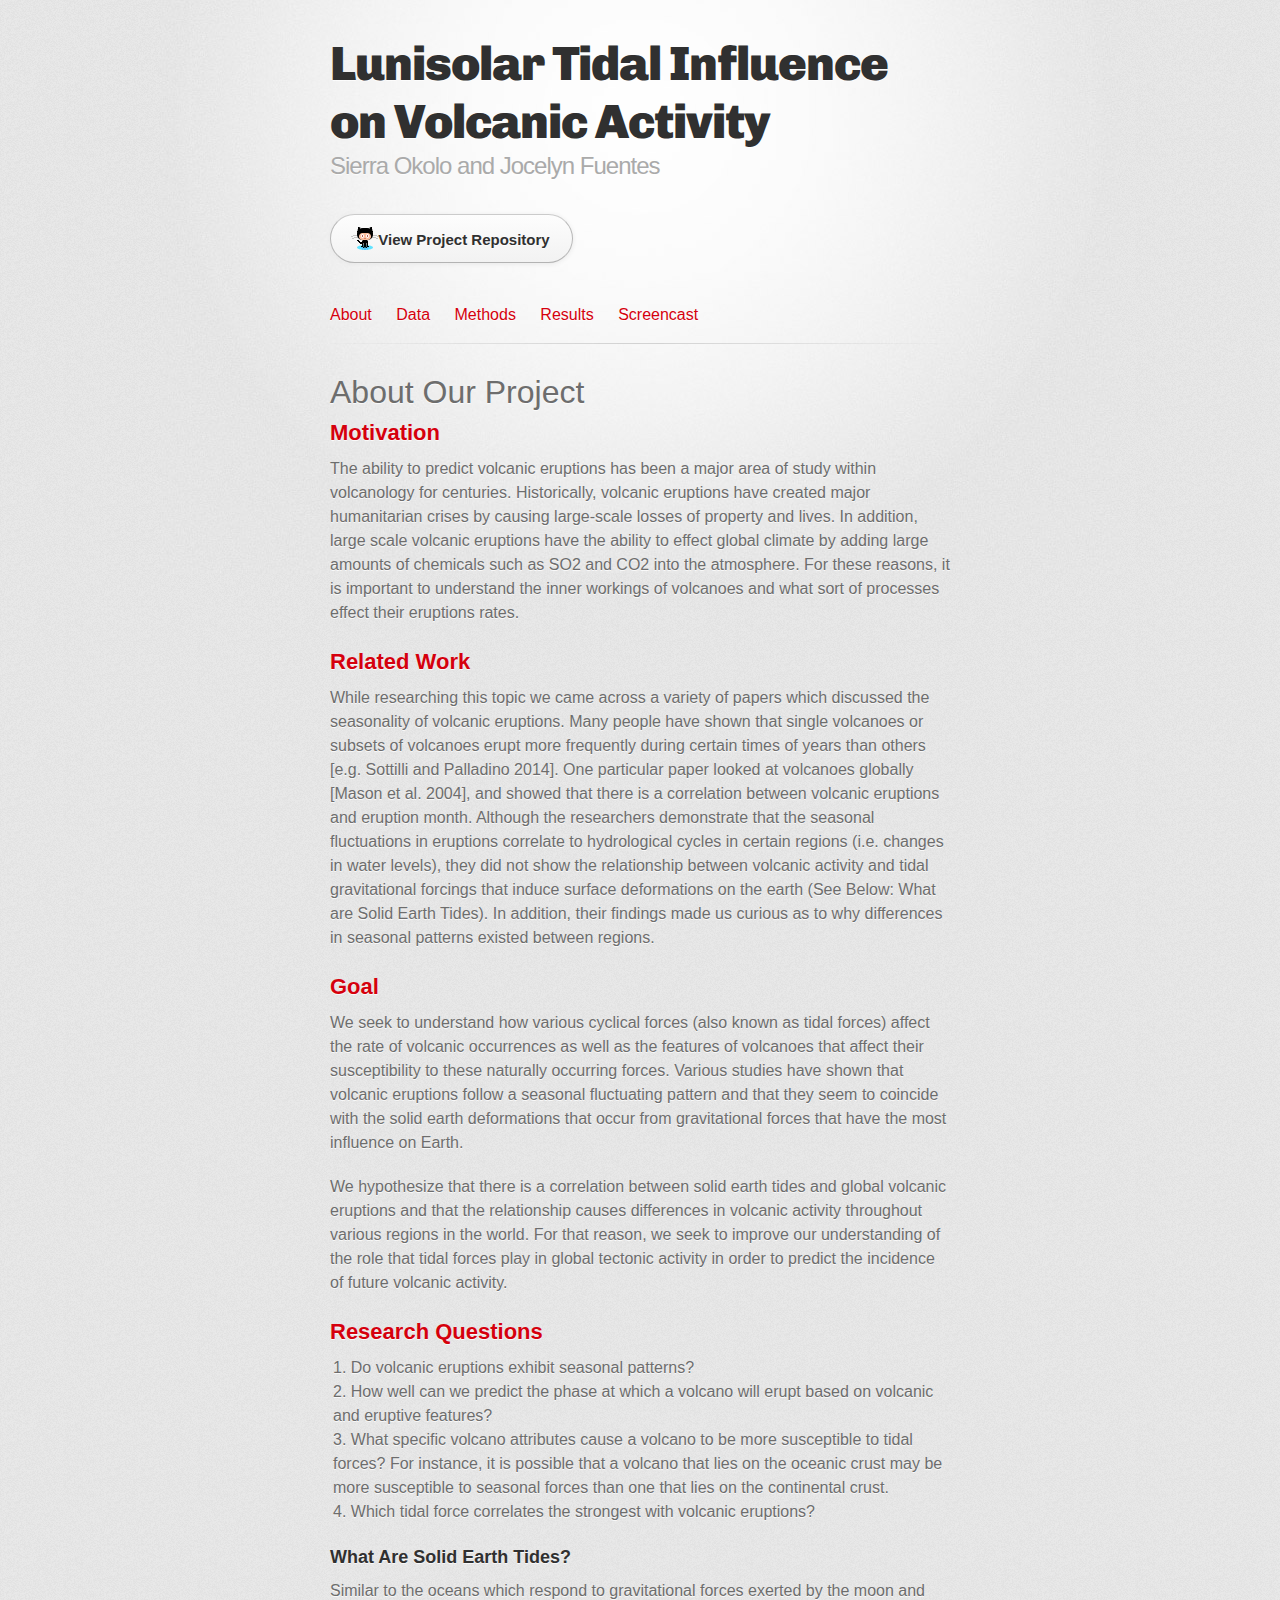
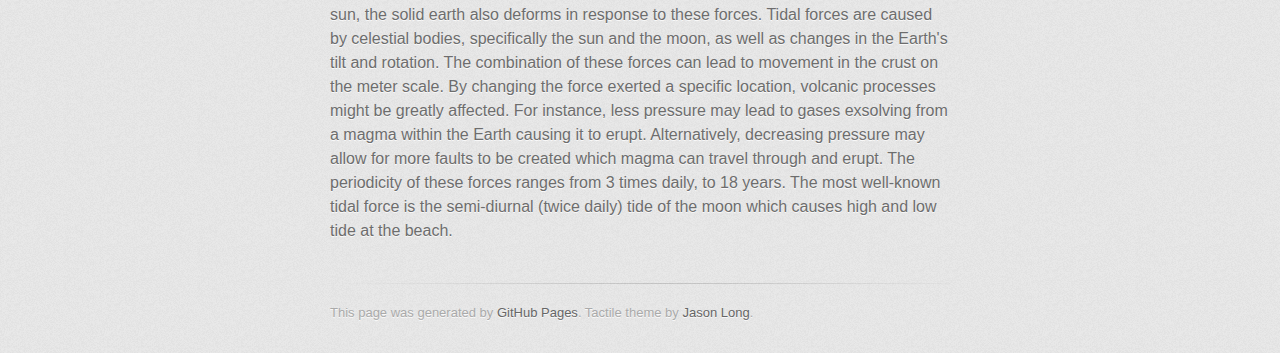
==== commit 60b3363a: "Update index.html" ====
--- a/index.html
+++ b/index.html
@@ -55,7 +55,7 @@
               Goal
             </h2>
               <p>
-                We seek to understand how various cyclical forces (also known as tidal forces) affect the rate of volcanic occurrences as well as the features of volcanoes that affect their susceptibility to these naturally occurring forces. Tidal forces are caused by celestial bodies, specifically the sun and the moon, as well as changes in the Earth's tilt and rotation. The combination of these forces can lead to movement in the crust on the meter scale. By changing the force exerted a specific location, volcanic processes might be greatly affected. For instance, less pressure may lead to gases exsolving from a magma within the Earth causing it to erupt. Alternatively, decreasing pressure may allow for more faults to be created which magma can travel through and erupt. Various studies have shown that volcanic eruptions follow a seasonal fluctuating pattern and that they seem to coincide with the solid earth deformations that occur from gravitational forces that have the most influence on Earth. 
+                We seek to understand how various cyclical forces (also known as tidal forces) affect the rate of volcanic occurrences as well as the features of volcanoes that affect their susceptibility to these naturally occurring forces. Various studies have shown that volcanic eruptions follow a seasonal fluctuating pattern and that they seem to coincide with the solid earth deformations that occur from gravitational forces that have the most influence on Earth. 
               </p>
               <p>
                 We  hypothesize that there is a correlation between solid earth tides and global volcanic eruptions and that the relationship causes differences in volcanic activity throughout various regions in the world. For that reason, we seek to improve our understanding of the role that tidal forces play in global tectonic activity in order to predict the incidence of future volcanic activity. 
@@ -73,7 +73,7 @@
               What Are Solid Earth Tides?
             </h3>
               <p>
-                Similar to the oceans which respond to gravitational forces exerted by the moon and sun, the solid earth also deforms in response to these forces. The periodicity of these forces ranges from 3 times daily, to 18 years. The most well-known tidal force is the semi-diurnal (twice daily) tide of the moon which causes high and low tide at the beach.
+                Similar to the oceans which respond to gravitational forces exerted by the moon and sun, the solid earth also deforms in response to these forces. Tidal forces are caused by celestial bodies, specifically the sun and the moon, as well as changes in the Earth's tilt and rotation. The combination of these forces can lead to movement in the crust on the meter scale. By changing the force exerted a specific location, volcanic processes might be greatly affected. For instance, less pressure may lead to gases exsolving from a magma within the Earth causing it to erupt. Alternatively, decreasing pressure may allow for more faults to be created which magma can travel through and erupt. The periodicity of these forces ranges from 3 times daily, to 18 years. The most well-known tidal force is the semi-diurnal (twice daily) tide of the moon which causes high and low tide at the beach.
               </p>
         <footer>
           This page was generated by <a href="http://pages.github.com">GitHub Pages</a>. Tactile theme by <a href="https://twitter.com/jasonlong">Jason Long</a>.
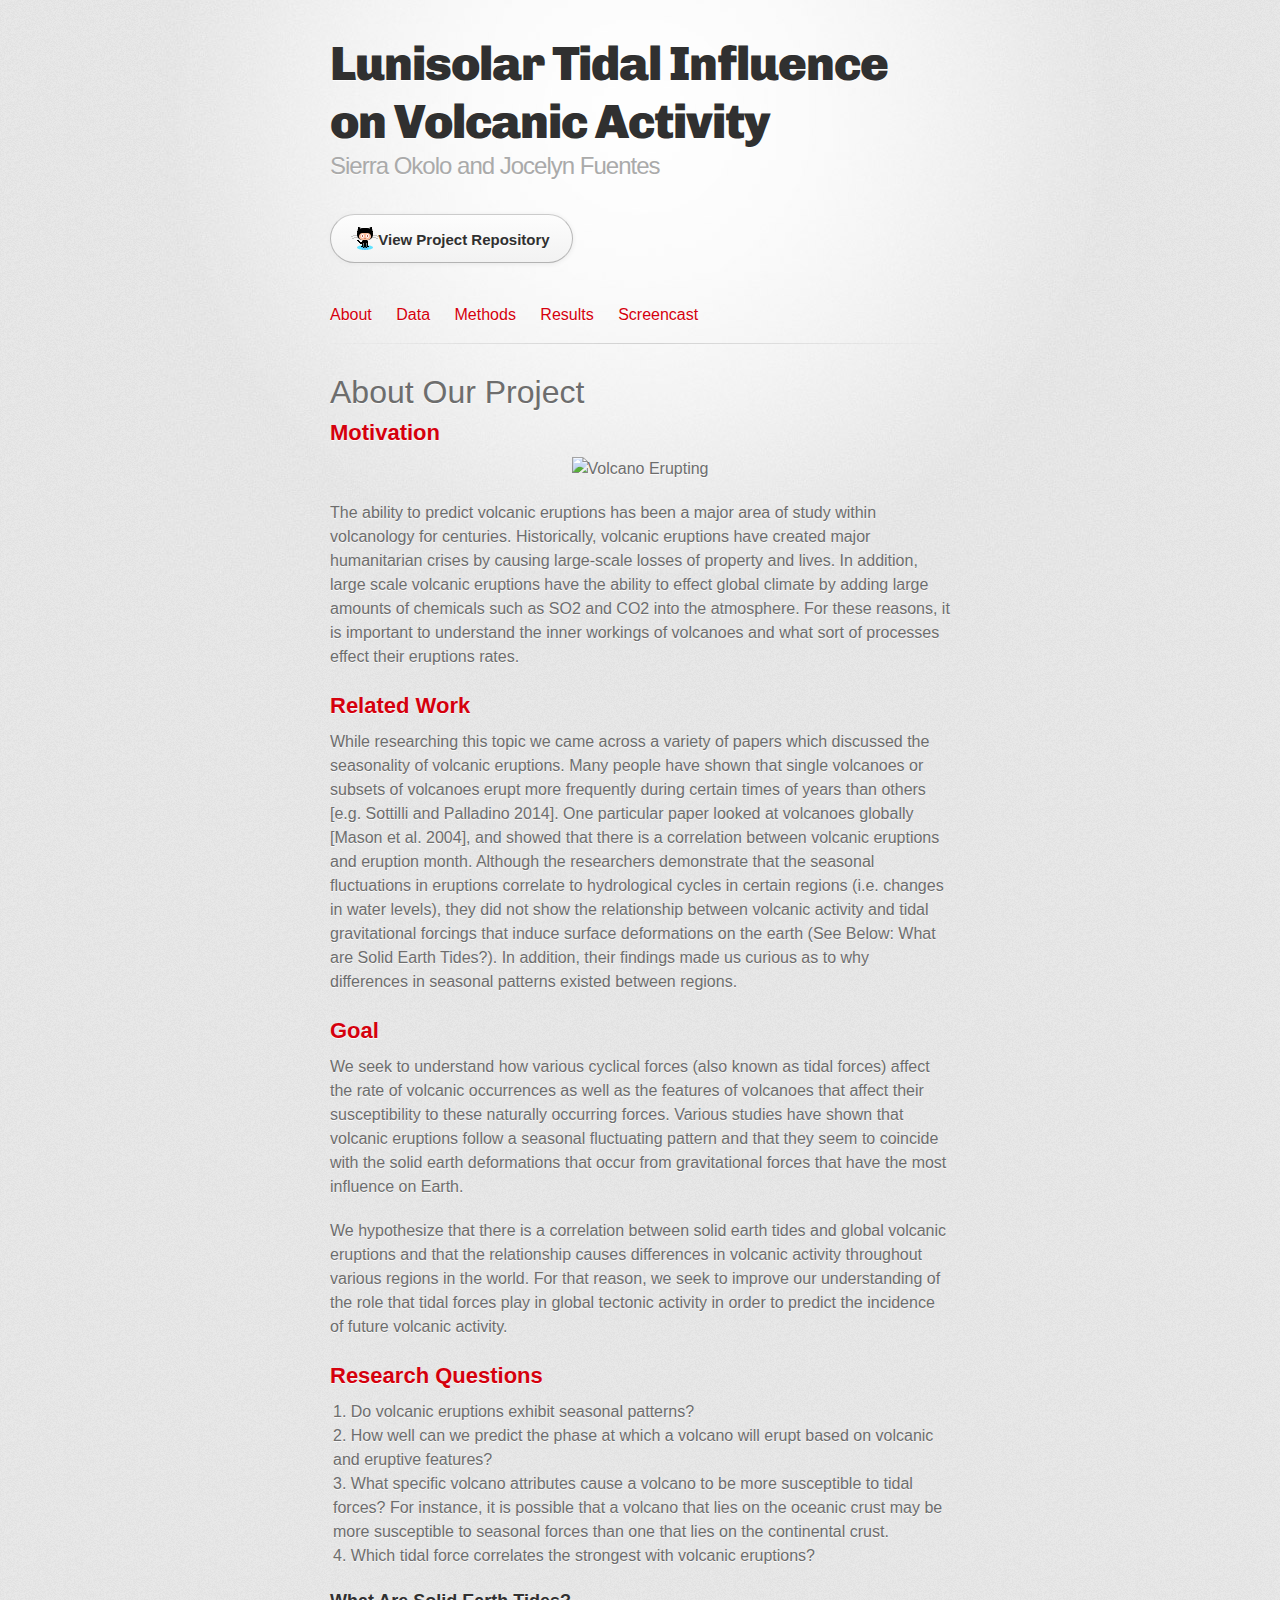
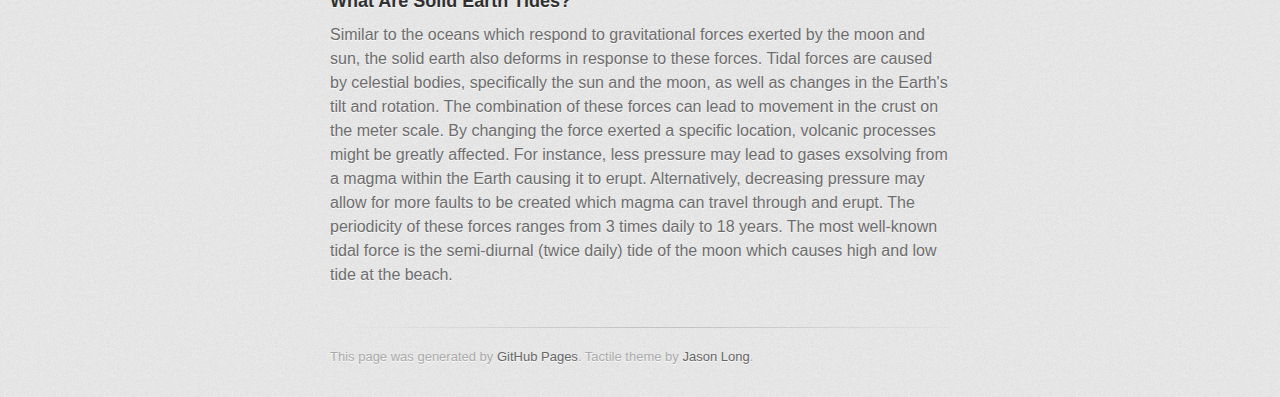
==== commit d1902cd0: "Update index.html" ====
--- a/index.html
+++ b/index.html
@@ -42,6 +42,9 @@
             <h2>
               Motivation
             </h2>
+              <p align = 'center'>
+                <img alt = 'Volcano Erupting' src = 'Volcano_Eruption.jpg'/>
+              </p>
               <p>
                 The ability to predict volcanic eruptions has been a major area of study within volcanology for centuries. Historically, volcanic eruptions have created major humanitarian crises by causing large-scale losses of property and lives. In addition, large scale volcanic eruptions have the ability to effect global climate by adding large amounts of chemicals such as SO2 and CO2 into the atmosphere. For these reasons, it is important to understand the inner workings of volcanoes and what sort of processes effect their eruptions rates.
               </p>
@@ -49,7 +52,7 @@
               Related Work
             </h2>
               <p>
-                While researching this topic we came across a variety of papers which discussed the seasonality of volcanic eruptions. Many people have shown that single volcanoes or subsets of volcanoes erupt more frequently during certain times of years than others [e.g. Sottilli and Palladino 2014]. One particular paper looked at volcanoes globally [Mason et al. 2004], and showed that there is a correlation between volcanic eruptions and eruption month. Although the researchers demonstrate that the seasonal fluctuations in eruptions correlate to hydrological cycles in certain regions (i.e. changes in water levels), they did not show the relationship between volcanic activity and tidal gravitational forcings that induce surface deformations on the earth (See Below: What are Solid Earth Tides).  In addition, their findings made us curious as to why differences in seasonal patterns existed between regions. 
+                While researching this topic we came across a variety of papers which discussed the seasonality of volcanic eruptions. Many people have shown that single volcanoes or subsets of volcanoes erupt more frequently during certain times of years than others [e.g. Sottilli and Palladino 2014]. One particular paper looked at volcanoes globally [Mason et al. 2004], and showed that there is a correlation between volcanic eruptions and eruption month. Although the researchers demonstrate that the seasonal fluctuations in eruptions correlate to hydrological cycles in certain regions (i.e. changes in water levels), they did not show the relationship between volcanic activity and tidal gravitational forcings that induce surface deformations on the earth (See Below: What are Solid Earth Tides?).  In addition, their findings made us curious as to why differences in seasonal patterns existed between regions. 
               </p>
             <h2>
               Goal
@@ -73,7 +76,7 @@
               What Are Solid Earth Tides?
             </h3>
               <p>
-                Similar to the oceans which respond to gravitational forces exerted by the moon and sun, the solid earth also deforms in response to these forces. Tidal forces are caused by celestial bodies, specifically the sun and the moon, as well as changes in the Earth's tilt and rotation. The combination of these forces can lead to movement in the crust on the meter scale. By changing the force exerted a specific location, volcanic processes might be greatly affected. For instance, less pressure may lead to gases exsolving from a magma within the Earth causing it to erupt. Alternatively, decreasing pressure may allow for more faults to be created which magma can travel through and erupt. The periodicity of these forces ranges from 3 times daily, to 18 years. The most well-known tidal force is the semi-diurnal (twice daily) tide of the moon which causes high and low tide at the beach.
+                Similar to the oceans which respond to gravitational forces exerted by the moon and sun, the solid earth also deforms in response to these forces. Tidal forces are caused by celestial bodies, specifically the sun and the moon, as well as changes in the Earth's tilt and rotation. The combination of these forces can lead to movement in the crust on the meter scale. By changing the force exerted a specific location, volcanic processes might be greatly affected. For instance, less pressure may lead to gases exsolving from a magma within the Earth causing it to erupt. Alternatively, decreasing pressure may allow for more faults to be created which magma can travel through and erupt. The periodicity of these forces ranges from 3 times daily to 18 years. The most well-known tidal force is the semi-diurnal (twice daily) tide of the moon which causes high and low tide at the beach.
               </p>
         <footer>
           This page was generated by <a href="http://pages.github.com">GitHub Pages</a>. Tactile theme by <a href="https://twitter.com/jasonlong">Jason Long</a>.
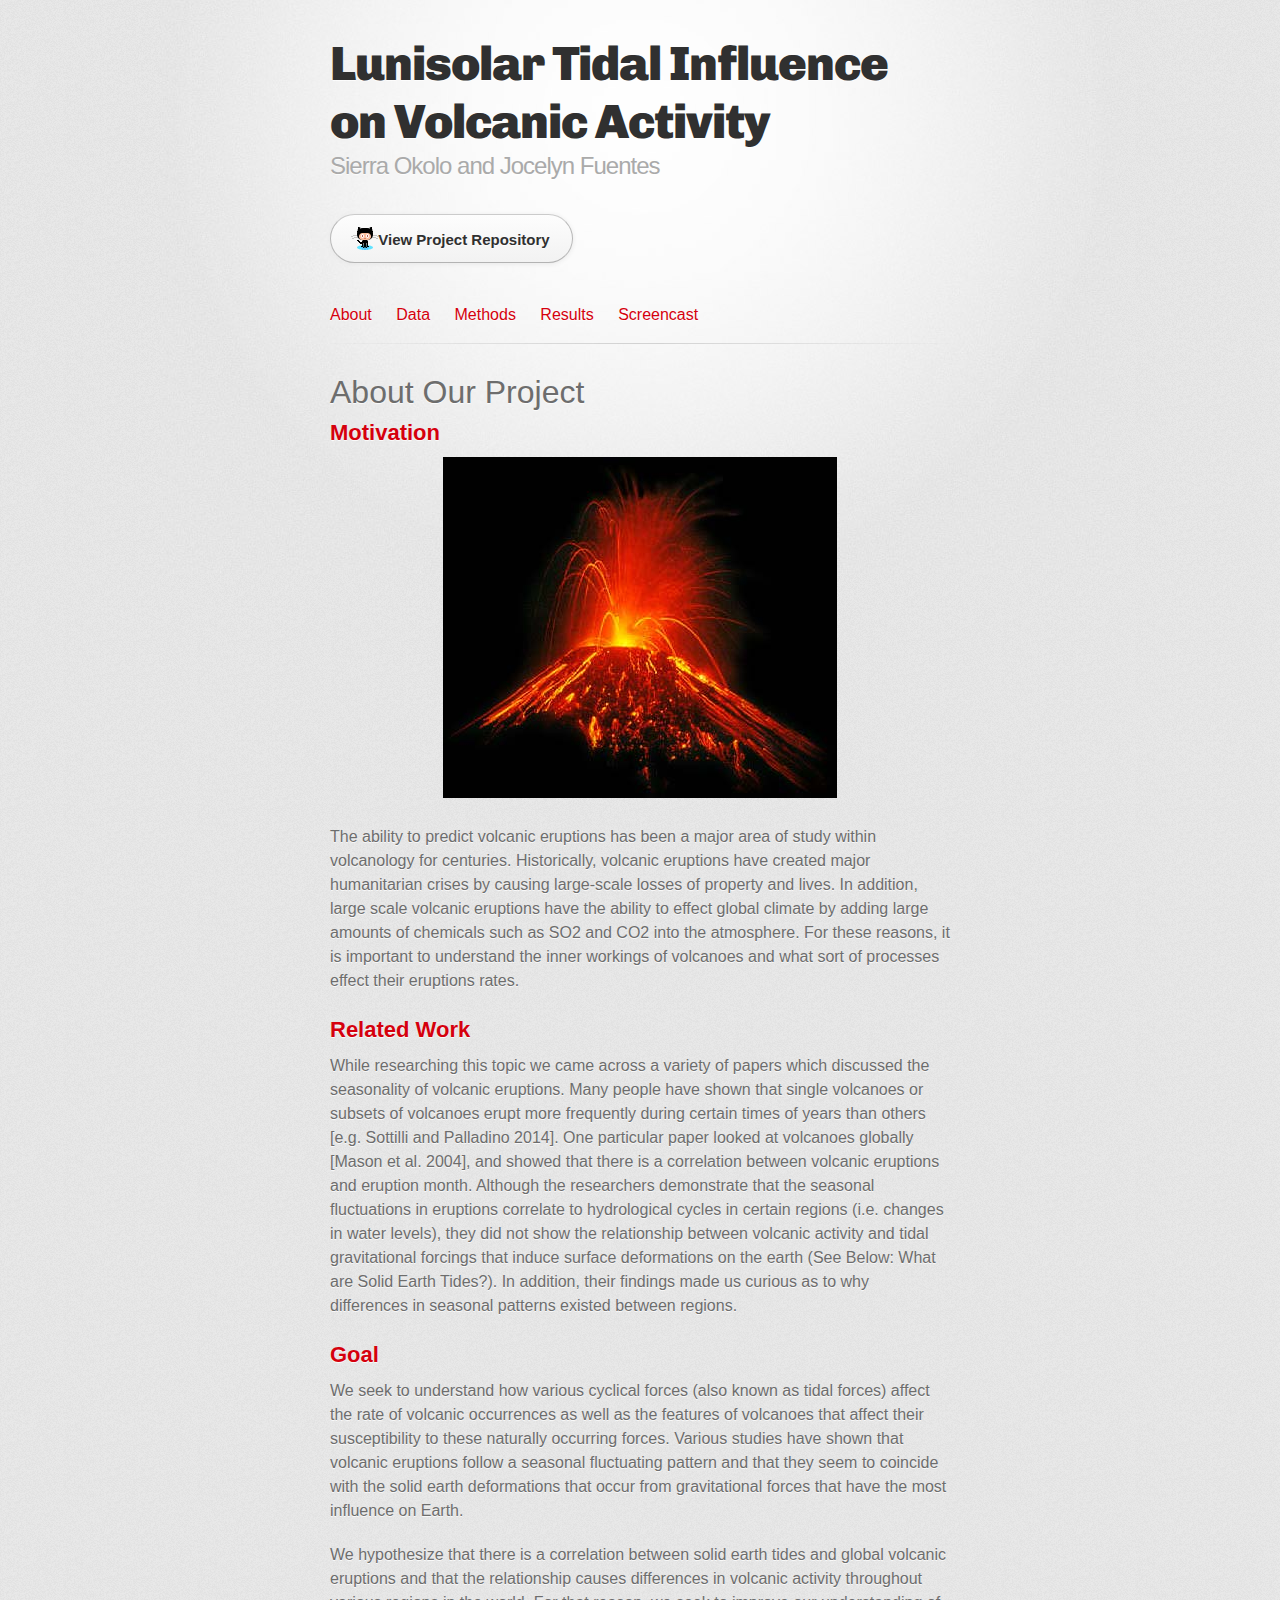
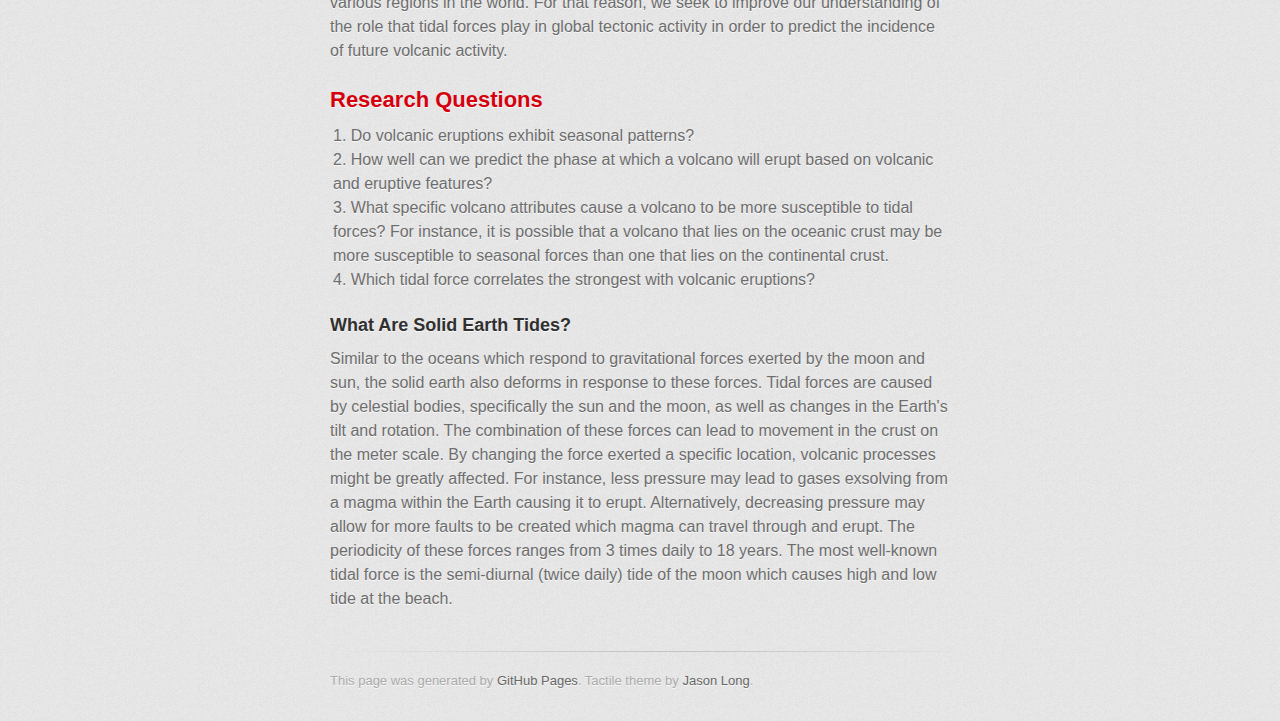
==== commit fc5adb75: "Results and Methods" ====
--- a/index.html
+++ b/index.html
@@ -43,7 +43,7 @@
               Motivation
             </h2>
               <p align = 'center'>
-                <img alt = 'Volcano Erupting' src = 'Volcano_Eruption.jpg'/>
+                <img alt = 'Volcano Erupting' src = '/images/Volcano_Eruption.jpg'/>
               </p>
               <p>
                 The ability to predict volcanic eruptions has been a major area of study within volcanology for centuries. Historically, volcanic eruptions have created major humanitarian crises by causing large-scale losses of property and lives. In addition, large scale volcanic eruptions have the ability to effect global climate by adding large amounts of chemicals such as SO2 and CO2 into the atmosphere. For these reasons, it is important to understand the inner workings of volcanoes and what sort of processes effect their eruptions rates.
